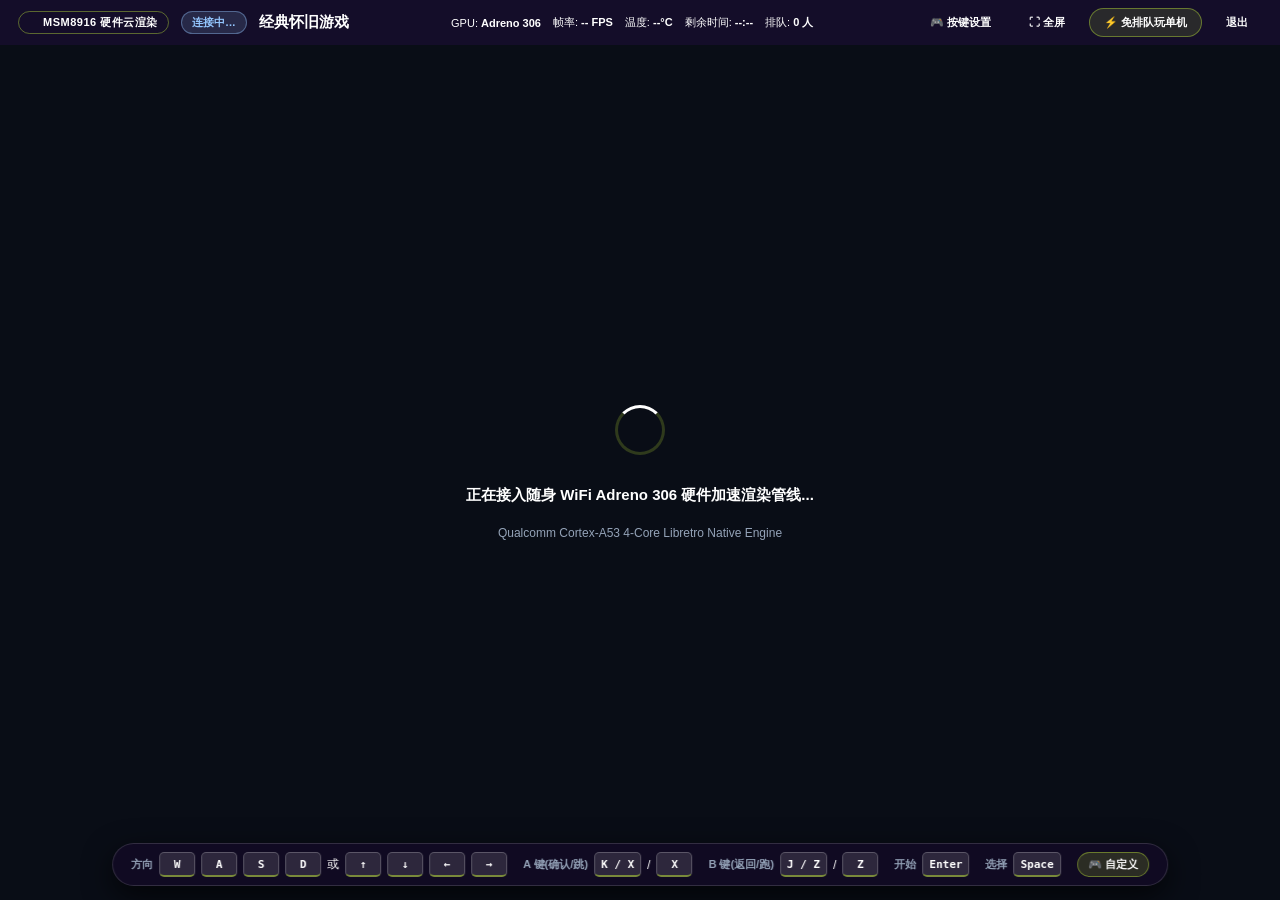
==== public/cloud_player.html @ 85f1fd84 "fix(modal): ensure high contrast background and top z-index for controls modal" ====
<!DOCTYPE html>
<html lang="zh-CN">
<head>
  <meta charset="UTF-8">
  <meta name="viewport" content="width=device-width, initial-scale=1.0, maximum-scale=1.0, user-scalable=no">
  <title>RetroStick | 真·硬件渲染云游戏</title>
  <link rel="stylesheet" href="/style.css">
  <style>
    body, html {
      margin: 0;
      padding: 0;
      width: 100%;
      height: 100%;
      background: #07090e;
      overflow: hidden;
      font-family: -apple-system, BlinkMacSystemFont, "Segoe UI", Roboto, sans-serif;
      color: #fff;
      user-select: none;
      -webkit-user-select: none;
      touch-action: none;
    }

    .cloud-container {
      display: flex;
      flex-direction: column;
      height: 100%;
      width: 100%;
      position: relative;
    }

    /* Top Bar */
    .cloud-header {
      display: flex;
      justify-content: space-between;
      align-items: center;
      padding: 8px 18px;
      background: rgba(22, 14, 44, 0.94);
      backdrop-filter: blur(16px);
      border-bottom: 1px solid var(--border);
      z-index: 100;
    }

    .cloud-brand {
      display: flex;
      align-items: center;
      gap: 12px;
      flex-wrap: wrap;
    }

    .cloud-live-pill {
      display: inline-flex;
      align-items: center;
      gap: 6px;
      padding: 3px 10px;
      background: var(--accent-soft);
      border: 1px solid rgba(198, 240, 58, 0.4);
      border-radius: 20px;
      font-size: 11px;
      font-weight: 700;
      color: var(--accent);
      letter-spacing: 0.5px;
    }

    .cloud-live-dot {
      width: 8px;
      height: 8px;
      background: var(--accent);
      border-radius: 50%;
      animation: pulseDot 1.4s infinite;
    }

    @keyframes pulseDot {
      0% { opacity: 0.4; transform: scale(0.9); }
      50% { opacity: 1; transform: scale(1.15); box-shadow: 0 0 10px var(--accent); }
      100% { opacity: 0.4; transform: scale(0.9); }
    }

    .badge-role {
      display: inline-flex;
      align-items: center;
      gap: 5px;
      padding: 3px 10px;
      border-radius: 20px;
      font-size: 11px;
      font-weight: 700;
      letter-spacing: 0.3px;
      transition: all 0.3s ease;
    }

    .badge-player {
      background: rgba(198, 240, 58, 0.15);
      border: 1px solid rgba(198, 240, 58, 0.6);
      color: var(--accent);
    }

    .badge-queued {
      background: rgba(255, 180, 0, 0.15);
      border: 1px solid rgba(255, 180, 0, 0.6);
      color: #ffb400;
    }

    .badge-spectator {
      background: rgba(147, 197, 253, 0.15);
      border: 1px solid rgba(147, 197, 253, 0.4);
      color: #93c5fd;
    }

    .cloud-game-title {
      font-family: var(--font-display);
      font-size: 15px;
      font-weight: 700;
      color: var(--fg);
      margin: 0;
      white-space: nowrap;
      overflow: hidden;
      text-overflow: ellipsis;
      max-width: 220px;
    }

    .cloud-hud {
      display: flex;
      align-items: center;
      gap: 12px;
      background: var(--surface-2);
      padding: 5px 14px;
      border-radius: 20px;
      border: 1px solid var(--border);
      font-size: 11px;
      color: var(--muted);
    }

    .cloud-hud-item b {
      color: var(--accent);
    }

    .cloud-actions {
      display: flex;
      align-items: center;
      gap: 10px;
    }

    .btn-ctrl-settings, .btn-fullscreen {
      padding: 6px 14px;
      background: var(--surface-2);
      border: 1px solid var(--border);
      border-radius: 20px;
      color: var(--fg);
      font-size: 11px;
      font-weight: 700;
      cursor: pointer;
      display: inline-flex;
      align-items: center;
      gap: 6px;
      transition: all 0.2s ease;
    }
    .btn-ctrl-settings:hover, .btn-fullscreen:hover {
      background: var(--surface-hover);
      border-color: var(--accent);
      color: var(--accent);
      box-shadow: 0 0 12px rgba(198, 240, 58, 0.25);
    }

    .btn-fast-wasm {
      padding: 6px 14px;
      background: rgba(198, 240, 58, 0.12);
      border: 1px solid rgba(198, 240, 58, 0.4);
      border-radius: 20px;
      color: var(--accent);
      font-size: 11px;
      font-weight: 700;
      text-decoration: none;
      transition: all 0.2s ease;
    }

    .btn-fast-wasm:hover {
      background: var(--accent);
      color: var(--on-accent);
      box-shadow: 0 0 14px rgba(198, 240, 58, 0.4);
    }

    .btn-exit {
      padding: 6px 14px;
      background: var(--chip);
      border: 1px solid var(--border);
      border-radius: 20px;
      color: var(--fg-2);
      font-size: 11px;
      font-weight: 600;
      cursor: pointer;
      text-decoration: none;
      transition: all 0.2s ease;
    }

    .btn-exit:hover {
      background: rgba(255, 91, 121, 0.2);
      border-color: #ff5b79;
      color: #ff5b79;
    }

    /* Screen Stage - Maximize viewport & preserve retro aspect */
    .screen-stage {
      flex: 1 1 0;
      width: 100%;
      height: 100%;
      min-height: 0;
      display: flex;
      justify-content: center;
      align-items: center;
      position: relative;
      background: #000;
      overflow: hidden;
    }

    .cloud-img {
      width: 100%;
      height: 100%;
      max-width: 100%;
      max-height: 100%;
      object-fit: contain;
      image-rendering: pixelated;
      image-rendering: crisp-edges;
      box-shadow: 0 0 45px rgba(0, 0, 0, 0.9), 0 0 25px rgba(198, 240, 58, 0.12);
      cursor: pointer;
      transition: transform 0.2s;
    }

    .cloud-img.scale-cover {
      object-fit: cover !important;
    }

    /* Desktop Bottom Quick-Key Guide Bar */
    .desktop-control-bar {
      position: absolute;
      bottom: 14px;
      left: 50%;
      transform: translateX(-50%);
      display: flex;
      align-items: center;
      gap: 16px;
      padding: 8px 18px;
      background: rgba(18, 11, 36, 0.9);
      backdrop-filter: blur(16px);
      border: 1px solid rgba(255, 255, 255, 0.14);
      border-radius: 30px;
      box-shadow: 0 10px 30px rgba(0, 0, 0, 0.7);
      z-index: 90;
      font-size: 12px;
      color: var(--muted);
      white-space: nowrap;
      pointer-events: auto;
      transition: opacity 0.3s ease;
    }

    @media (max-width: 900px), (hover: none) {
      .desktop-control-bar {
        display: none !important;
      }
    }

    .ctrl-group {
      display: inline-flex;
      align-items: center;
      gap: 6px;
    }

    .ctrl-label {
      color: #94a3b8;
      font-size: 11px;
      font-weight: 600;
    }

    kbd.key-badge {
      display: inline-flex;
      align-items: center;
      justify-content: center;
      min-width: 22px;
      height: 22px;
      padding: 0 6px;
      background: rgba(255, 255, 255, 0.12);
      border: 1px solid rgba(255, 255, 255, 0.22);
      border-bottom: 2px solid rgba(198, 240, 58, 0.5);
      border-radius: 5px;
      color: #fff;
      font-family: ui-monospace, SFMono-Regular, Menlo, Monaco, monospace;
      font-size: 11px;
      font-weight: 700;
      line-height: 1;
    }

    .btn-bar-settings {
      background: rgba(198, 240, 58, 0.15);
      border: 1px solid rgba(198, 240, 58, 0.4);
      border-radius: 14px;
      color: var(--accent);
      padding: 4px 10px;
      font-size: 11px;
      font-weight: 700;
      cursor: pointer;
      transition: all 0.2s;
    }
    .btn-bar-settings:hover {
      background: var(--accent);
      color: var(--on-accent);
    }

    /* Modal Backdrop & Card */
    .modal-backdrop {
      position: fixed;
      top: 0;
      left: 0;
      right: 0;
      bottom: 0;
      background: rgba(8, 4, 18, 0.88);
      backdrop-filter: blur(16px);
      z-index: 9999;
      display: flex;
      justify-content: center;
      align-items: center;
      padding: 20px;
      opacity: 1;
      visibility: visible;
      transition: opacity 0.25s ease, visibility 0.25s ease;
    }

    .modal-backdrop.hidden {
      opacity: 0 !important;
      visibility: hidden !important;
      pointer-events: none !important;
    }

    .modal-card {
      background: #190f34;
      border: 1px solid rgba(198, 240, 58, 0.45);
      box-shadow: 0 30px 80px rgba(0, 0, 0, 0.95), 0 0 40px rgba(198, 240, 58, 0.2);
      border-radius: 20px;
      width: min(96%, 620px);
      max-height: 88vh;
      display: flex;
      flex-direction: column;
      overflow: hidden;
      color: #fff;
      animation: modalPop 0.25s cubic-bezier(0.16, 1, 0.3, 1);
    }

    @keyframes modalPop {
      0% { transform: scale(0.92); opacity: 0; }
      100% { transform: scale(1); opacity: 1; }
    }

    .modal-header {
      display: flex;
      justify-content: space-between;
      align-items: center;
      padding: 16px 22px;
      border-bottom: 1px solid var(--border);
    }

    .modal-header h3 {
      margin: 0;
      font-size: 16px;
      font-weight: 800;
      color: #fff;
      display: flex;
      align-items: center;
      gap: 8px;
    }

    .modal-close-btn {
      background: transparent;
      border: none;
      color: #94a3b8;
      font-size: 20px;
      cursor: pointer;
      padding: 4px 8px;
      border-radius: 8px;
      transition: color 0.2s;
    }
    .modal-close-btn:hover {
      color: #fff;
    }

    .modal-body {
      padding: 20px 22px;
      overflow-y: auto;
      flex: 1;
    }

    .gamepad-status-card {
      display: flex;
      align-items: center;
      gap: 10px;
      padding: 10px 14px;
      background: rgba(255, 255, 255, 0.04);
      border: 1px solid var(--border);
      border-radius: 12px;
      font-size: 13px;
      color: #cbd5e1;
      margin-bottom: 18px;
    }

    .gamepad-dot {
      width: 10px;
      height: 10px;
      border-radius: 50%;
      background: #64748b;
    }
    .gamepad-dot.online {
      background: var(--accent);
      box-shadow: 0 0 10px var(--accent);
    }

    .modal-sec-title {
      font-size: 13px;
      font-weight: 700;
      color: var(--accent);
      margin: 0 0 10px;
      letter-spacing: 0.5px;
    }

    .keybind-grid {
      display: grid;
      grid-template-columns: repeat(2, 1fr);
      gap: 8px 12px;
    }

    @media (max-width: 500px) {
      .keybind-grid {
        grid-template-columns: 1fr;
      }
    }

    .keybind-row {
      display: flex;
      justify-content: space-between;
      align-items: center;
      padding: 7px 12px;
      background: rgba(255, 255, 255, 0.03);
      border: 1px solid var(--border);
      border-radius: 10px;
    }

    .keybind-name {
      font-size: 13px;
      color: #e2e8f0;
      font-weight: 600;
    }

    .keybind-btn {
      padding: 4px 10px;
      background: rgba(255, 255, 255, 0.1);
      border: 1px solid rgba(255, 255, 255, 0.2);
      border-radius: 6px;
      color: var(--accent);
      font-family: monospace;
      font-size: 12px;
      font-weight: 700;
      cursor: pointer;
      min-width: 60px;
      text-align: center;
      transition: all 0.2s;
    }
    .keybind-btn:hover {
      background: rgba(198, 240, 58, 0.2);
      border-color: var(--accent);
    }
    .keybind-btn.listening {
      background: var(--accent);
      color: var(--on-accent);
      box-shadow: 0 0 12px var(--accent);
    }

    .settings-row {
      display: flex;
      justify-content: space-between;
      align-items: center;
      padding: 10px 0;
      border-bottom: 1px solid rgba(255, 255, 255, 0.06);
      font-size: 13px;
      color: #cbd5e1;
    }

    .settings-row select, .settings-row input[type="range"] {
      background: var(--surface-2);
      border: 1px solid var(--border);
      color: #fff;
      padding: 5px 10px;
      border-radius: 8px;
      font-size: 12px;
    }

    .modal-footer {
      padding: 14px 22px;
      border-top: 1px solid var(--border);
      display: flex;
      justify-content: space-between;
      align-items: center;
    }

    /* Shoulder buttons for GBA on mobile */
    .shoulder-container {
      position: absolute;
      top: 14px;
      left: 20px;
      right: 20px;
      display: flex;
      justify-content: space-between;
      pointer-events: none;
    }

    .btn-shoulder {
      pointer-events: auto;
      width: 72px;
      height: 38px;
      background: rgba(255, 255, 255, 0.1);
      border: 1px solid rgba(255, 255, 255, 0.2);
      border-radius: 12px;
      color: #fff;
      font-weight: 800;
      font-size: 14px;
      display: flex;
      justify-content: center;
      align-items: center;
      cursor: pointer;
      user-select: none;
      touch-action: none;
      transition: all 0.1s;
    }

    .btn-shoulder:active, .btn-shoulder.pressed {
      background: var(--accent);
      color: var(--on-accent);
      border-color: var(--accent);
      box-shadow: 0 0 14px var(--accent);
    }

    .connecting-overlay {
      position: absolute;
      top: 0;
      left: 0;
      right: 0;
      bottom: 0;
      display: flex;
      flex-direction: column;
      justify-content: center;
      align-items: center;
      background: rgba(10, 15, 25, 0.9);
      backdrop-filter: blur(8px);
      z-index: 50;
      transition: opacity 0.4s ease;
    }

    .connecting-overlay.hidden {
      opacity: 0;
      pointer-events: none;
    }

    .connecting-spinner {
      width: 44px;
      height: 44px;
      border: 3px solid rgba(198, 240, 58, 0.2);
      border-top-color: var(--accent);
      border-radius: 50%;
      animation: spin 0.8s linear infinite;
      margin-bottom: 16px;
    }

    @keyframes spin {
      to { transform: rotate(360deg); }
    }

    /* Queue Floating Dock */
    .queue-dock {
      position: absolute;
      top: 20px;
      left: 50%;
      transform: translateX(-50%);
      width: min(94%, 580px);
      background: rgba(22, 14, 44, 0.94);
      border: 1px solid rgba(255, 180, 0, 0.4);
      box-shadow: 0 16px 40px rgba(0, 0, 0, 0.8), 0 0 25px rgba(255, 180, 0, 0.15);
      border-radius: 16px;
      padding: 12px 18px;
      display: flex;
      justify-content: space-between;
      align-items: center;
      gap: 14px;
      z-index: 120;
      backdrop-filter: blur(20px);
      transition: all 0.3s cubic-bezier(0.16, 1, 0.3, 1);
    }

    .queue-dock.hidden {
      opacity: 0;
      pointer-events: none;
      transform: translateX(-50%) translateY(-20px);
    }

    .queue-pos-badge {
      display: inline-block;
      padding: 3px 8px;
      background: #ffb400;
      color: #0d061e;
      border-radius: 6px;
      font-weight: 800;
      font-size: 11px;
      margin-right: 6px;
    }

    .queue-title {
      font-size: 13px;
      font-weight: 700;
      color: #fff;
      display: flex;
      align-items: center;
    }

    .queue-sub {
      font-size: 11px;
      color: #a5b4fc;
      margin-top: 3px;
    }

    .btn-switch-wasm {
      padding: 8px 14px;
      background: var(--accent);
      color: var(--on-accent);
      font-weight: 700;
      font-size: 12px;
      border-radius: 20px;
      text-decoration: none;
      display: inline-flex;
      align-items: center;
      gap: 5px;
      white-space: nowrap;
      box-shadow: 0 4px 15px rgba(198, 240, 58, 0.35);
      transition: all 0.2s ease;
    }

    .btn-switch-wasm:hover {
      transform: translateY(-2px);
      box-shadow: 0 6px 20px rgba(198, 240, 58, 0.5);
    }

    /* Turn Won Toast */
    .turn-alert {
      position: absolute;
      top: 80px;
      left: 50%;
      transform: translateX(-50%);
      background: linear-gradient(135deg, #c6f03a, #52e591);
      color: #0d061e;
      padding: 12px 24px;
      border-radius: 30px;
      font-weight: 800;
      font-size: 14px;
      box-shadow: 0 10px 30px rgba(198, 240, 58, 0.5);
      z-index: 150;
      display: flex;
      align-items: center;
      gap: 8px;
      animation: alertPop 0.4s ease;
      transition: opacity 0.4s ease;
    }

    .turn-alert.hidden {
      opacity: 0;
      pointer-events: none;
    }

    @keyframes alertPop {
      0% { transform: translateX(-50%) scale(0.85); opacity: 0; }
      100% { transform: translateX(-50%) scale(1); opacity: 1; }
    }

    /* Touch Gamepad on Mobile */
    .touch-controls {
      display: none;
      position: absolute;
      bottom: 0;
      left: 0;
      right: 0;
      height: 220px;
      pointer-events: none;
      z-index: 80;
      transition: opacity 0.3s ease, filter 0.3s ease;
    }

    .touch-controls.controls-locked {
      opacity: 0.35;
      pointer-events: none !important;
      filter: grayscale(0.8);
    }

    .touch-controls.force-show {
      display: flex !important;
      justify-content: space-between;
      align-items: flex-end;
      padding: 16px 20px 24px;
    }

    @media (max-width: 900px), (hover: none) {
      .touch-controls {
        display: flex;
        justify-content: space-between;
        align-items: flex-end;
        padding: 16px 20px 24px;
      }
      .cloud-hud {
        display: none;
      }
    }

    .dpad-container {
      position: relative;
      width: 140px;
      height: 140px;
      pointer-events: auto;
    }

    .dpad-btn {
      position: absolute;
      background: rgba(255, 255, 255, 0.08);
      border: 1px solid rgba(255, 255, 255, 0.15);
      border-radius: 8px;
      color: #fff;
      display: flex;
      justify-content: center;
      align-items: center;
      font-size: 18px;
      touch-action: none;
      transition: background 0.1s;
    }

    .dpad-btn:active, .dpad-btn.pressed {
      background: var(--accent);
      color: var(--on-accent);
      border-color: var(--accent);
      box-shadow: 0 0 14px var(--accent);
    }

    .dpad-up { top: 0; left: 46px; width: 48px; height: 46px; border-radius: 8px 8px 0 0; }
    .dpad-down { bottom: 0; left: 46px; width: 48px; height: 46px; border-radius: 0 0 8px 8px; }
    .dpad-left { top: 46px; left: 0; width: 46px; height: 48px; border-radius: 8px 0 0 8px; }
    .dpad-right { top: 46px; right: 0; width: 46px; height: 48px; border-radius: 0 8px 8px 0; }
    .dpad-center { top: 46px; left: 46px; width: 48px; height: 48px; background: rgba(255, 255, 255, 0.04); border: none; }

    .action-container {
      display: flex;
      gap: 16px;
      align-items: center;
      pointer-events: auto;
    }

    .btn-round {
      width: 58px;
      height: 58px;
      border-radius: 50%;
      background: rgba(255, 255, 255, 0.08);
      border: 2px solid rgba(255, 255, 255, 0.2);
      color: #fff;
      font-size: 18px;
      font-weight: 700;
      display: flex;
      justify-content: center;
      align-items: center;
      touch-action: none;
      box-shadow: 0 4px 12px rgba(0,0,0,0.5);
    }

    .btn-round:active, .btn-round.pressed {
      background: var(--accent);
      color: var(--on-accent);
      border-color: var(--accent);
      box-shadow: 0 0 16px var(--accent);
    }

    .btn-b { transform: translateY(16px); }
    .btn-a { transform: translateY(-8px); }

    .center-menu-container {
      display: flex;
      gap: 14px;
      position: absolute;
      bottom: 24px;
      left: 50%;
      transform: translateX(-50%);
      pointer-events: auto;
    }

    .btn-pill {
      padding: 6px 14px;
      background: rgba(255, 255, 255, 0.08);
      border: 1px solid rgba(255, 255, 255, 0.2);
      border-radius: 14px;
      font-size: 11px;
      font-weight: 700;
      color: #cbd5e1;
      text-transform: uppercase;
      letter-spacing: 0.5px;
    }

    .btn-pill:active, .btn-pill.pressed {
      background: var(--accent);
      color: var(--on-accent);
      border-color: var(--accent);
    }
  </style>
</head>
<body>
  <div class="cloud-container">
    <!-- Header -->
    <header class="cloud-header">
      <div class="cloud-brand">
        <span class="cloud-live-pill">
          <span class="cloud-live-dot"></span>
          MSM8916 硬件云渲染
        </span>
        <span class="badge-role badge-spectator" id="roleBadge">连接中...</span>
        <h2 class="cloud-game-title" id="gameTitle">加载中...</h2>
      </div>

      <div class="cloud-hud">
        <span class="cloud-hud-item">GPU: <b id="hudGpu">Adreno 306</b></span>
        <span class="cloud-hud-item">帧率: <b id="hudFps">-- FPS</b></span>
        <span class="cloud-hud-item">温度: <b id="hudTemp">--°C</b></span>
        <span class="cloud-hud-item">剩余时间: <b id="hudTimeLeft">--:--</b></span>
        <span class="cloud-hud-item">排队: <b id="hudQueueLen">0 人</b></span>
      </div>

      <div class="cloud-actions">
        <button class="btn-ctrl-settings" id="btnControls" onclick="openControlModal()" title="按键说明与自定义控制设置">🎮 按键设置</button>
        <button class="btn-fullscreen" id="btnFullscreen" onclick="toggleFullscreen()" title="全屏沉浸畅玩">⛶ 全屏</button>
        <a href="#" class="btn-fast-wasm" id="btnFastWasm" title="免排队直接在客户端以 WebAssembly 畅玩">⚡ 免排队玩单机</a>
        <a href="/" class="btn-exit" id="btnExit">退出</a>
      </div>
    </header>

    <!-- Stage -->
    <main class="screen-stage" id="screenStage">
      <!-- Loading Overlay -->
      <div class="connecting-overlay" id="connectingOverlay">
        <div class="connecting-spinner"></div>
        <p style="font-size: 15px; font-weight: 600; color: var(--accent);">正在接入随身 WiFi Adreno 306 硬件加速渲染管线...</p>
        <span style="font-size: 12px; color: #94a3b8; margin-top: 6px;">Qualcomm Cortex-A53 4-Core Libretro Native Engine</span>
      </div>

      <!-- Turn Alert Pop -->
      <div class="turn-alert hidden" id="turnAlert">
        🎉 轮到你了！已获得操控权限，独占 6 分钟畅玩！
      </div>

      <!-- Queue Floating Dock for Waiters -->
      <div class="queue-dock hidden" id="queueDock">
        <div class="queue-info">
          <div class="queue-title">
            <span class="queue-pos-badge" id="queuePosBadge">排队中 #1</span>
            <span id="queueNoticeText">当前玩家: [玩家] 正在畅玩</span>
          </div>
          <div class="queue-sub" id="queueSubText">您正在实时观战，也可随时免排队直接玩单机版</div>
        </div>
        <div class="queue-actions">
          <a href="#" class="btn-switch-wasm" id="btnSwitchWasm">⚡ 免排队立即玩 (WASM)</a>
        </div>
      </div>

      <!-- Live MJPEG Stream -->
      <img id="cloudScreen" class="cloud-img" alt="MSM8916 Cloud Stream" style="display: none;" ondblclick="toggleFullscreen()" title="双击可进入/退出全屏">

      <!-- Desktop Bottom Quick-Key Guide Bar -->
      <div class="desktop-control-bar" id="desktopControlBar">
        <div class="ctrl-group">
          <span class="ctrl-label">方向</span>
          <kbd class="key-badge">W</kbd><kbd class="key-badge">A</kbd><kbd class="key-badge">S</kbd><kbd class="key-badge">D</kbd> 或 <kbd class="key-badge">↑</kbd><kbd class="key-badge">↓</kbd><kbd class="key-badge">←</kbd><kbd class="key-badge">→</kbd>
        </div>
        <div class="ctrl-group">
          <span class="ctrl-label">A 键(确认/跳)</span>
          <kbd class="key-badge" id="hudKeyA">K</kbd> / <kbd class="key-badge">X</kbd>
        </div>
        <div class="ctrl-group">
          <span class="ctrl-label">B 键(返回/跑)</span>
          <kbd class="key-badge" id="hudKeyB">J</kbd> / <kbd class="key-badge">Z</kbd>
        </div>
        <div class="ctrl-group" id="barGbaKeys">
          <span class="ctrl-label">肩键 L/R</span>
          <kbd class="key-badge">Q</kbd> / <kbd class="key-badge">E</kbd>
        </div>
        <div class="ctrl-group">
          <span class="ctrl-label">开始</span>
          <kbd class="key-badge">Enter</kbd>
        </div>
        <div class="ctrl-group">
          <span class="ctrl-label">选择</span>
          <kbd class="key-badge">Space</kbd>
        </div>
        <button class="btn-bar-settings" onclick="openControlModal()">🎮 自定义</button>
      </div>

      <!-- Onscreen Gamepad for Mobile -->
      <div class="touch-controls controls-locked" id="touchControls">
        <!-- Shoulder buttons for GBA on mobile -->
        <div class="shoulder-container" id="shoulderContainer">
          <button class="btn-shoulder btn-l" data-btn="L">L</button>
          <button class="btn-shoulder btn-r" data-btn="R">R</button>
        </div>

        <div class="dpad-container">
          <div class="dpad-btn dpad-up" data-btn="UP">▲</div>
          <div class="dpad-btn dpad-down" data-btn="DOWN">▼</div>
          <div class="dpad-btn dpad-left" data-btn="LEFT">◀</div>
          <div class="dpad-btn dpad-right" data-btn="RIGHT">▶</div>
          <div class="dpad-center"></div>
        </div>

        <div class="center-menu-container">
          <button class="btn-pill" data-btn="SELECT">Select</button>
          <button class="btn-pill" data-btn="START">Start</button>
        </div>

        <div class="action-container">
          <button class="btn-round btn-b" data-btn="B">B</button>
          <button class="btn-round btn-a" data-btn="A">A</button>
        </div>
      </div>
    </main>

    <!-- Controls & Gamepad Settings Modal -->
    <div class="modal-backdrop hidden" id="controlModal">
      <div class="modal-card">
        <div class="modal-header">
          <h3>🎮 控制与手柄设置</h3>
          <button class="modal-close-btn" onclick="closeControlModal()">✕</button>
        </div>
        <div class="modal-body">
          <!-- Gamepad Connection Live Pill -->
          <div class="gamepad-status-card" id="gamepadStatusCard">
            <span class="gamepad-dot" id="gamepadDot"></span>
            <span id="gamepadText">⚪ 未检测到物理手柄 (支持 Xbox / PS / 蓝牙手柄即插即用)</span>
          </div>

          <!-- Section: Custom Keybindings -->
          <h4 class="modal-sec-title">⌨️ 键盘键位自定义 (点击任意按键即可重新绑定)</h4>
          <div class="keybind-grid" id="keybindGrid"></div>
          <div style="margin-top: 10px;">
            <button class="btn-bar-settings" onclick="resetDefaultKeybindings()">恢复默认键位</button>
          </div>

          <!-- Section: Screen & Touch Options -->
          <h4 class="modal-sec-title" style="margin-top: 20px;">📱 虚拟按键与屏幕显示</h4>
          <div class="settings-row">
            <label for="toggleTouchScreen">在电脑端显示虚拟按键 (鼠标/触屏点按)</label>
            <input type="checkbox" id="toggleTouchScreen" onchange="toggleVirtualTouchpad(this.checked)">
          </div>
          <div class="settings-row">
            <label for="touchOpacitySlider">虚拟按键透明度 (<span id="touchOpacityVal">60%</span>)</label>
            <input type="range" id="touchOpacitySlider" min="20" max="100" value="60" oninput="updateTouchOpacity(this.value)">
          </div>
          <div class="settings-row">
            <label for="selectScaleMode">画面填充模式</label>
            <select id="selectScaleMode" onchange="changeScaleMode(this.value)">
              <option value="contain">等比最大充满窗口 (推荐，原汁原味)</option>
              <option value="cover">铺满拉伸 (完全无黑边)</option>
            </select>
          </div>
        </div>
        <div class="modal-footer">
          <span style="font-size: 11px; color: #64748b;">支持所有 USB / 蓝牙游戏手柄即插即用</span>
          <button class="btn-bar-settings" style="padding: 6px 16px; font-size: 13px;" onclick="closeControlModal()">完成并保存</button>
        </div>
      </div>
    </div>
  </div>

  <script>
    const params = new URLSearchParams(window.location.search);
    const relPath = params.get('rel_path') || 'nes/super_mario_bros.nes';
    const system = params.get('system') || 'nes';
    const title = params.get('title') || '经典怀旧游戏';

    // Session & Player Identity
    let sessionId = sessionStorage.getItem('retro_session_id');
    if (!sessionId) {
      sessionId = 'usr_' + Math.random().toString(36).substring(2, 8);
      sessionStorage.setItem('retro_session_id', sessionId);
    }
    const playerName = localStorage.getItem('retro_player_name') || ('玩家 #' + sessionId.slice(-4).toUpperCase());

    // WASM Fast Link
    const wasmUrl = `/emulator.html?system=${encodeURIComponent(system)}&core=${encodeURIComponent(system)}&game=${encodeURIComponent('/api/roms/' + relPath)}&title=${encodeURIComponent(title)}&id=${encodeURIComponent(title)}`;
    document.getElementById('btnFastWasm').href = wasmUrl;
    document.getElementById('btnSwitchWasm').href = wasmUrl;

    document.getElementById('gameTitle').textContent = title;
    document.title = `${title} | RetroStick 硬件渲染云游戏`;

    const cloudImg = document.getElementById('cloudScreen');
    const overlay = document.getElementById('connectingOverlay');
    const touchControls = document.getElementById('touchControls');
    const roleBadge = document.getElementById('roleBadge');
    const queueDock = document.getElementById('queueDock');
    const queuePosBadge = document.getElementById('queuePosBadge');
    const queueNoticeText = document.getElementById('queueNoticeText');
    const queueSubText = document.getElementById('queueSubText');
    const turnAlert = document.getElementById('turnAlert');
    const hudTimeLeft = document.getElementById('hudTimeLeft');
    const hudQueueLen = document.getElementById('hudQueueLen');

    let currentRole = 'unknown';
    let localSecondsLeft = 0;

    function formatTime(sec) {
      if (!sec || sec < 0) return '00:00';
      const m = Math.floor(sec / 60);
      const s = Math.floor(sec % 60);
      return `${m.toString().padStart(2, '0')}:${s.toString().padStart(2, '0')}`;
    }

    // 1. Send start / join command to server
    async function startCloudSession() {
      try {
        const res = await fetch('/api/cloud/start', {
          method: 'POST',
          headers: {'Content-Type': 'application/json'},
          body: JSON.stringify({
            rel_path: relPath,
            system: system,
            title: title,
            session_id: sessionId,
            player_name: playerName
          })
        });
        const data = await res.json();
        
        // Connect stream
        cloudImg.src = `/api/cloud/stream?session_id=${encodeURIComponent(sessionId)}&t=${Date.now()}`;
        cloudImg.style.display = 'block';
        cloudImg.onload = () => {
          overlay.classList.add('hidden');
        };
        cloudImg.onerror = () => {
          console.warn('[CloudPlayer] Stream interrupted or waiting for frame, retrying in 1.2s...');
          setTimeout(() => {
            cloudImg.src = `/api/cloud/stream?session_id=${encodeURIComponent(sessionId)}&t=${Date.now()}`;
          }, 1200);
        };

        if (data.queue) {
          updateQueueState(data.queue);
        }
      } catch (err) {
        alert('无法连接到随身 WiFi 云端引擎: ' + err.message);
      }
    }

    // 2. Queue state updater
    function updateQueueState(q) {
      const prevRole = currentRole;
      currentRole = q.role || 'spectator';
      localSecondsLeft = q.time_left_sec || q.current_left_sec || 0;
      hudQueueLen.textContent = `${q.queue_len || 0} 人`;

      if (currentRole === 'player') {
        roleBadge.className = 'badge-role badge-player';
        roleBadge.textContent = '🎮 独占操控中';
        touchControls.classList.remove('controls-locked');
        queueDock.classList.add('hidden');
        hudTimeLeft.textContent = formatTime(localSecondsLeft);

        // Turn promotion alert & switch stream
        if (prevRole === 'queued' || prevRole === 'spectator') {
          cloudImg.src = `/api/cloud/stream?session_id=${encodeURIComponent(sessionId)}&t=${Date.now()}`;
          showTurnAlert();
        }
      } else if (currentRole === 'queued') {
        roleBadge.className = 'badge-role badge-queued';
        roleBadge.textContent = `⏳ 排队中 (第 ${q.queue_position} 位)`;
        touchControls.classList.add('controls-locked');
        queueDock.classList.remove('hidden');

        queuePosBadge.textContent = `排队第 ${q.queue_position} 位`;
        const activeNames = (q.active_players || []).map(p => p.player_name).join(' & ');
        const activeCount = (q.active_players || []).length;
        const maxSlots = q.max_slots || 2;
        queueNoticeText.textContent = `显卡满载 (${activeCount}/${maxSlots}) | 正在激战: [${activeNames || '玩家'}]`;
        queueSubText.textContent = `预计等待约 ${formatTime(q.est_wait_sec)} · 观战中（玩家45秒挂机自动换人）· 随时可免排队玩单机`;
        hudTimeLeft.textContent = `排队中 (${formatTime(q.est_wait_sec)})`;
      } else {
        roleBadge.className = 'badge-role badge-spectator';
        roleBadge.textContent = '👀 实时观战中';
        touchControls.classList.add('controls-locked');
        queueDock.classList.remove('hidden');
        queuePosBadge.textContent = '观战模式';
        const activeNames = (q.active_players || []).map(p => p.player_name).join(' & ');
        queueNoticeText.textContent = `当前操作玩家: [${activeNames || '空闲'}]`;
        queueSubText.textContent = '您正在观战，可随时免排队启动独立单机版畅玩';
      }
    }

    function showTurnAlert() {
      turnAlert.classList.remove('hidden');
      if (navigator.vibrate) navigator.vibrate([150, 80, 150]);
      setTimeout(() => {
        turnAlert.classList.add('hidden');
      }, 4000);
    }

    // 3. Heartbeat polling (every 2.5s)
    async function pollHeartbeat() {
      try {
        const res = await fetch('/api/cloud/heartbeat', {
          method: 'POST',
          headers: {'Content-Type': 'application/json'},
          body: JSON.stringify({session_id: sessionId})
        });
        if (res.ok) {
          const q = await res.json();
          updateQueueState(q);
        }
      } catch (e) {}
    }
    setInterval(pollHeartbeat, 2500);

    // Local 1s countdown ticker
    setInterval(() => {
      if (localSecondsLeft > 0) {
        localSecondsLeft--;
        if (currentRole === 'player') {
          hudTimeLeft.textContent = formatTime(localSecondsLeft);
        }
      }
    }, 1000);

    // 4. Poll status & Hardware HUD
    async function pollStatus() {
      try {
        const res = await fetch(`/api/cloud/status?session_id=${encodeURIComponent(sessionId)}`);
        if (res.ok) {
          const s = await res.json();
          if (s.fps > 0) {
            document.getElementById('hudFps').textContent = `${s.fps} FPS`;
            document.getElementById('hudTemp').textContent = s.cpu_temp;
            if (overlay && !overlay.classList.contains('hidden')) {
              overlay.classList.add('hidden');
            }
          }
        }
      } catch (e) {}
    }
    setInterval(pollStatus, 3000);

    // 5. Ultra-Low Latency Input Dispatch
    const keyState = {};

    function sendInput(btn, state) {
      if (currentRole !== 'player') return; // Ignore inputs when not player
      if (keyState[btn] === state) return;
      keyState[btn] = state;

      fetch('/api/cloud/input', {
        method: 'POST',
        headers: {'Content-Type': 'application/json'},
        keepalive: true,
        body: JSON.stringify({btn: btn, state: state, session_id: sessionId})
      }).catch(() => {});
    }

    // 6. Configurable Keyboard Bindings
    const DEFAULT_KEY_CONFIG = {
      'UP': ['KeyW', 'ArrowUp'],
      'DOWN': ['KeyS', 'ArrowDown'],
      'LEFT': ['KeyA', 'ArrowLeft'],
      'RIGHT': ['KeyD', 'ArrowRight'],
      'A': ['KeyK', 'KeyX'],
      'B': ['KeyJ', 'KeyZ'],
      'START': ['Enter'],
      'SELECT': ['Space', 'ShiftRight'],
      'L': ['KeyQ'],
      'R': ['KeyE']
    };

    const BTN_TITLES = {
      'UP': '十字键 ↑ (上)',
      'DOWN': '十字键 ↓ (下)',
      'LEFT': '十字键 ← (左)',
      'RIGHT': '十字键 → (右)',
      'A': 'A 键 (确认 / 跳跃)',
      'B': 'B 键 (返回 / 攻击 / 跑步)',
      'START': 'Start (开始 / 暂停)',
      'SELECT': 'Select (选择)',
      'L': 'L 键 (左肩键)',
      'R': 'R 键 (右肩键)'
    };

    let keyConfig = {};
    let codeToBtn = {};
    let activeListenBtn = null;

    function initKeyConfig() {
      try {
        const saved = localStorage.getItem('retro_key_config');
        if (saved) {
          keyConfig = JSON.parse(saved);
        } else {
          keyConfig = JSON.parse(JSON.stringify(DEFAULT_KEY_CONFIG));
        }
      } catch (e) {
        keyConfig = JSON.parse(JSON.stringify(DEFAULT_KEY_CONFIG));
      }
      rebuildCodeMap();
      renderKeybindGrid();
    }

    function rebuildCodeMap() {
      codeToBtn = {};
      for (const [btn, codes] of Object.entries(keyConfig)) {
        codes.forEach(c => {
          codeToBtn[c] = btn;
        });
      }
      updateQuickHud();
    }

    function updateQuickHud() {
      const aKeys = (keyConfig['A'] || []).map(formatCode).join(' / ');
      const bKeys = (keyConfig['B'] || []).map(formatCode).join(' / ');
      const hudA = document.getElementById('hudKeyA');
      const hudB = document.getElementById('hudKeyB');
      if (hudA) hudA.textContent = aKeys || 'K';
      if (hudB) hudB.textContent = bKeys || 'J';
    }

    function formatCode(c) {
      if (!c) return '';
      return c.replace(/^Key/, '').replace(/^Arrow/, '↑↓←→ ').replace(/Digit/, '');
    }

    function renderKeybindGrid() {
      const grid = document.getElementById('keybindGrid');
      if (!grid) return;
      grid.innerHTML = '';

      for (const [btn, label] of Object.entries(BTN_TITLES)) {
        if (system === 'nes' && (btn === 'L' || btn === 'R')) continue; // Hide L/R for NES
        const codes = keyConfig[btn] || [];
        const row = document.createElement('div');
        row.className = 'keybind-row';
        row.innerHTML = `
          <span class="keybind-name">${label}</span>
          <button class="keybind-btn ${activeListenBtn === btn ? 'listening' : ''}" onclick="listenForKey('${btn}')">
            ${activeListenBtn === btn ? '请按下按键...' : (codes.map(formatCode).join(', ') || '未绑定')}
          </button>
        `;
        grid.appendChild(row);
      }
    }

    function listenForKey(btn) {
      activeListenBtn = btn;
      renderKeybindGrid();
    }

    function resetDefaultKeybindings() {
      keyConfig = JSON.parse(JSON.stringify(DEFAULT_KEY_CONFIG));
      localStorage.setItem('retro_key_config', JSON.stringify(keyConfig));
      activeListenBtn = null;
      rebuildCodeMap();
      renderKeybindGrid();
    }

    // Global Key Listener
    window.addEventListener('keydown', (e) => {
      // If modal is actively listening to assign a key
      if (activeListenBtn) {
        e.preventDefault();
        e.stopPropagation();
        if (e.code === 'Escape') {
          activeListenBtn = null;
          renderKeybindGrid();
          return;
        }
        // Remove code from other buttons to avoid duplicate triggers
        for (const b in keyConfig) {
          keyConfig[b] = keyConfig[b].filter(c => c !== e.code);
        }
        if (!keyConfig[activeListenBtn]) keyConfig[activeListenBtn] = [];
        keyConfig[activeListenBtn].unshift(e.code);
        // keep max 2 keys per button
        keyConfig[activeListenBtn] = keyConfig[activeListenBtn].slice(0, 2);

        localStorage.setItem('retro_key_config', JSON.stringify(keyConfig));
        activeListenBtn = null;
        rebuildCodeMap();
        renderKeybindGrid();
        return;
      }

      // Shortcut: F or F11 for fullscreen
      if ((e.code === 'KeyF' && document.activeElement.tagName !== 'INPUT') || e.code === 'F11') {
        if (e.code === 'F11') e.preventDefault();
        toggleFullscreen();
        return;
      }

      if (currentRole !== 'player') return;
      const btn = codeToBtn[e.code];
      if (btn) {
        e.preventDefault();
        sendInput(btn, 1);
        highlightTouchBtn(btn, true);
      }
    });

    window.addEventListener('keyup', (e) => {
      if (activeListenBtn) return;
      if (currentRole !== 'player') return;
      const btn = codeToBtn[e.code];
      if (btn) {
        e.preventDefault();
        sendInput(btn, 0);
        highlightTouchBtn(btn, false);
      }
    });

    // 7. Fullscreen & Scale Mode
    function toggleFullscreen() {
      if (!document.fullscreenElement) {
        document.documentElement.requestFullscreen().catch(() => {});
      } else {
        document.exitFullscreen().catch(() => {});
      }
    }

    function changeScaleMode(mode) {
      if (mode === 'cover') {
        cloudImg.classList.add('scale-cover');
      } else {
        cloudImg.classList.remove('scale-cover');
      }
      localStorage.setItem('retro_scale_mode', mode);
    }

    // 8. Virtual Touchpad Settings
    function toggleVirtualTouchpad(force) {
      if (force) {
        touchControls.classList.add('force-show');
      } else {
        touchControls.classList.remove('force-show');
      }
      localStorage.setItem('retro_force_touch', force ? '1' : '0');
    }

    function updateTouchOpacity(val) {
      touchControls.style.opacity = (val / 100);
      const span = document.getElementById('touchOpacityVal');
      if (span) span.textContent = `${val}%`;
      localStorage.setItem('retro_touch_opacity', val);
    }

    // 9. Pointer Events for Virtual Touchpad (Mobile Touch + Mouse Click)
    document.querySelectorAll('[data-btn]').forEach(el => {
      const btn = el.dataset.btn;
      const handlePress = (e) => {
        e.preventDefault();
        sendInput(btn, 1);
        el.classList.add('pressed');
      };
      const handleRelease = (e) => {
        e.preventDefault();
        sendInput(btn, 0);
        el.classList.remove('pressed');
      };

      el.addEventListener('pointerdown', handlePress);
      el.addEventListener('pointerup', handleRelease);
      el.addEventListener('pointercancel', handleRelease);
      el.addEventListener('pointerleave', handleRelease);
    });

    function highlightTouchBtn(btn, pressed) {
      const el = document.querySelector(`[data-btn="${btn}"]`);
      if (el) {
        if (pressed) el.classList.add('pressed');
        else el.classList.remove('pressed');
      }
    }

    // 10. Control Modal Open/Close
    const controlModal = document.getElementById('controlModal');
    function openControlModal() {
      controlModal.classList.remove('hidden');
      renderKeybindGrid();
    }
    function closeControlModal() {
      activeListenBtn = null;
      controlModal.classList.add('hidden');
    }
    controlModal.addEventListener('click', (e) => {
      if (e.target === controlModal) closeControlModal();
    });

    // 11. HTML5 Gamepad API with Axis Stick & Deadzone
    let prevPadButtons = {};
    const GAMEPAD_BUTTON_MAP = {
      0: 'A',      // Xbox A / PS Cross
      1: 'B',      // Xbox B / PS Circle
      2: 'B',      // Xbox X (alt B)
      3: 'A',      // Xbox Y (alt A)
      4: 'L',      // LB / L1
      5: 'R',      // RB / R1
      8: 'SELECT', // Back / View / Share
      9: 'START',  // Start / Menu
      12: 'UP',    // D-Pad Up
      13: 'DOWN',  // D-Pad Down
      14: 'LEFT',  // D-Pad Left
      15: 'RIGHT'  // D-Pad Right
    };

    function pollGamepads() {
      const gamepads = navigator.getGamepads ? navigator.getGamepads() : [];
      let activePad = null;
      for (let i = 0; i < gamepads.length; i++) {
        if (gamepads[i]) {
          activePad = gamepads[i];
          break;
        }
      }

      // Update Gamepad Card in Modal
      const gpText = document.getElementById('gamepadText');
      const gpDot = document.getElementById('gamepadDot');
      if (activePad) {
        if (gpText) gpText.textContent = `🟢 物理手柄已连接: ${activePad.id.slice(0, 34)} (即插即用)`;
        if (gpDot) gpDot.className = 'gamepad-dot online';
      } else {
        if (gpText) gpText.textContent = `⚪ 未检测到物理手柄 (支持 Xbox / PS / 蓝牙手柄即插即用)`;
        if (gpDot) gpDot.className = 'gamepad-dot';
      }

      // Dispatch Gamepad Input
      if (activePad && currentRole === 'player') {
        // Digital buttons
        for (const [idxStr, btnName] of Object.entries(GAMEPAD_BUTTON_MAP)) {
          const idx = parseInt(idxStr);
          const pressed = activePad.buttons[idx] && (activePad.buttons[idx].pressed || activePad.buttons[idx].value > 0.5) ? 1 : 0;
          if (prevPadButtons[btnName] !== pressed) {
            prevPadButtons[btnName] = pressed;
            sendInput(btnName, pressed);
            highlightTouchBtn(btnName, pressed === 1);
          }
        }

        // Left Analog Stick (Axes 0 and 1)
        if (activePad.axes && activePad.axes.length >= 2) {
          const ax = activePad.axes[0];
          const ay = activePad.axes[1];
          const deadzone = 0.45;
          const left = ax < -deadzone ? 1 : 0;
          const right = ax > deadzone ? 1 : 0;
          const up = ay < -deadzone ? 1 : 0;
          const down = ay > deadzone ? 1 : 0;

          if (prevPadButtons['AXIS_L'] !== left) {
            prevPadButtons['AXIS_L'] = left;
            sendInput('LEFT', left);
          }
          if (prevPadButtons['AXIS_R'] !== right) {
            prevPadButtons['AXIS_R'] = right;
            sendInput('RIGHT', right);
          }
          if (prevPadButtons['AXIS_U'] !== up) {
            prevPadButtons['AXIS_U'] = up;
            sendInput('UP', up);
          }
          if (prevPadButtons['AXIS_D'] !== down) {
            prevPadButtons['AXIS_D'] = down;
            sendInput('DOWN', down);
          }
        }
      }

      requestAnimationFrame(pollGamepads);
    }
    requestAnimationFrame(pollGamepads);

    // Initial setup from localStorage
    initKeyConfig();
    const savedScale = localStorage.getItem('retro_scale_mode');
    if (savedScale) {
      changeScaleMode(savedScale);
      const sel = document.getElementById('selectScaleMode');
      if (sel) sel.value = savedScale;
    }
    const savedTouch = localStorage.getItem('retro_force_touch');
    if (savedTouch === '1') {
      toggleVirtualTouchpad(true);
      const chk = document.getElementById('toggleTouchScreen');
      if (chk) chk.checked = true;
    }
    const savedOpacity = localStorage.getItem('retro_touch_opacity');
    if (savedOpacity) {
      updateTouchOpacity(parseInt(savedOpacity));
      const sld = document.getElementById('touchOpacitySlider');
      if (sld) sld.value = savedOpacity;
    }
    if (system === 'nes') {
      const gbaBar = document.getElementById('barGbaKeys');
      const shoulder = document.getElementById('shoulderContainer');
      if (gbaBar) gbaBar.style.display = 'none';
      if (shoulder) shoulder.style.display = 'none';
    }

    // Leave session on exit
    window.addEventListener('beforeunload', () => {
      navigator.sendBeacon('/api/cloud/leave', JSON.stringify({session_id: sessionId}));
    });

    startCloudSession();
  </script>
</body>
</html>
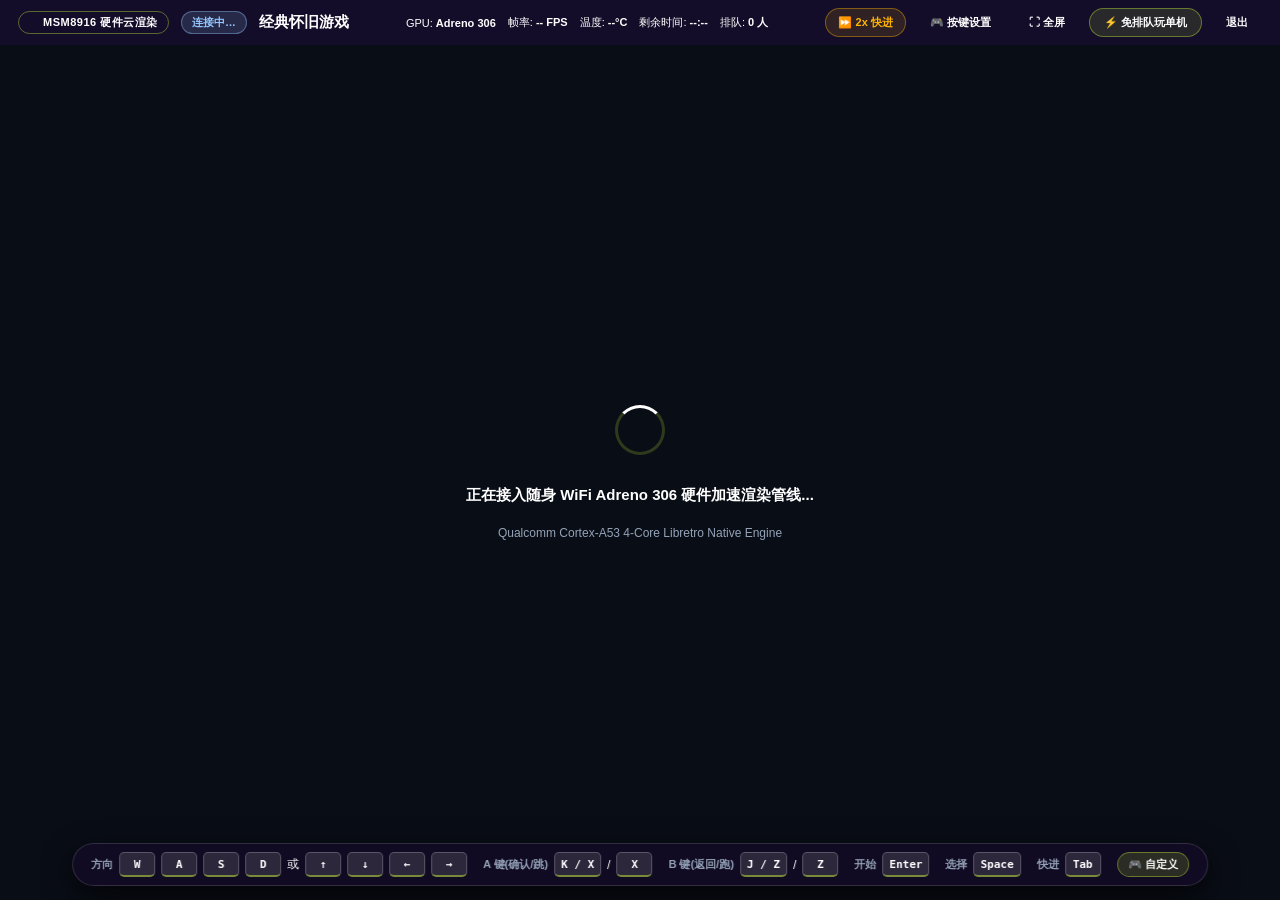
==== commit b9c50043: "feat(perf): add 2x fast-forward speed, relax dc_timeout to 60s, and fix GBA texture completeness" ====
--- a/public/cloud_player.html
+++ b/public/cloud_player.html
@@ -160,6 +160,26 @@
       box-shadow: 0 0 12px rgba(198, 240, 58, 0.25);
     }
 
+    .btn-fast-forward {
+      padding: 6px 12px;
+      background: rgba(255, 180, 0, 0.12);
+      border: 1px solid rgba(255, 180, 0, 0.4);
+      border-radius: 20px;
+      color: #ffb400;
+      font-size: 11px;
+      font-weight: 700;
+      cursor: pointer;
+      display: inline-flex;
+      align-items: center;
+      gap: 5px;
+      transition: all 0.2s ease;
+    }
+    .btn-fast-forward:hover, .btn-fast-forward.active {
+      background: #ffb400;
+      color: #0d061e;
+      box-shadow: 0 0 14px rgba(255, 180, 0, 0.4);
+    }
+
     .btn-fast-wasm {
       padding: 6px 14px;
       background: rgba(198, 240, 58, 0.12);
@@ -318,14 +338,11 @@
       align-items: center;
       padding: 20px;
       opacity: 1;
-      visibility: visible;
-      transition: opacity 0.25s ease, visibility 0.25s ease;
+      pointer-events: auto;
     }
 
     .modal-backdrop.hidden {
-      opacity: 0 !important;
-      visibility: hidden !important;
-      pointer-events: none !important;
+      display: none !important;
     }
 
     .modal-card {
@@ -446,27 +463,28 @@
     }
 
     .keybind-btn {
-      padding: 4px 10px;
-      background: rgba(255, 255, 255, 0.1);
-      border: 1px solid rgba(255, 255, 255, 0.2);
-      border-radius: 6px;
+      padding: 5px 12px;
+      background: #251648;
+      border: 1px solid rgba(198, 240, 58, 0.6);
+      border-radius: 8px;
       color: var(--accent);
-      font-family: monospace;
+      font-family: ui-monospace, SFMono-Regular, monospace;
       font-size: 12px;
-      font-weight: 700;
+      font-weight: 800;
       cursor: pointer;
-      min-width: 60px;
+      min-width: 80px;
       text-align: center;
       transition: all 0.2s;
     }
     .keybind-btn:hover {
       background: rgba(198, 240, 58, 0.2);
       border-color: var(--accent);
+      box-shadow: 0 0 10px rgba(198, 240, 58, 0.3);
     }
     .keybind-btn.listening {
       background: var(--accent);
       color: var(--on-accent);
-      box-shadow: 0 0 12px var(--accent);
+      box-shadow: 0 0 14px var(--accent);
     }
 
     .settings-row {
@@ -828,6 +846,7 @@
       </div>
 
       <div class="cloud-actions">
+        <button class="btn-fast-forward" id="btnFastForward" onclick="toggleFastForward()" title="云端 2x 速度快进 (快捷键: 按住或点按 Tab)">⏩ 2x 快进</button>
         <button class="btn-ctrl-settings" id="btnControls" onclick="openControlModal()" title="按键说明与自定义控制设置">🎮 按键设置</button>
         <button class="btn-fullscreen" id="btnFullscreen" onclick="toggleFullscreen()" title="全屏沉浸畅玩">⛶ 全屏</button>
         <a href="#" class="btn-fast-wasm" id="btnFastWasm" title="免排队直接在客户端以 WebAssembly 畅玩">⚡ 免排队玩单机</a>
@@ -846,7 +865,7 @@
 
       <!-- Turn Alert Pop -->
       <div class="turn-alert hidden" id="turnAlert">
-        🎉 轮到你了！已获得操控权限，独占 6 分钟畅玩！
+        🎉 轮到你了！已获得操控权限，无人排队可无限畅玩！
       </div>
 
       <!-- Queue Floating Dock for Waiters -->
@@ -892,6 +911,10 @@
           <span class="ctrl-label">选择</span>
           <kbd class="key-badge">Space</kbd>
         </div>
+        <div class="ctrl-group">
+          <span class="ctrl-label">快进</span>
+          <kbd class="key-badge">Tab</kbd>
+        </div>
         <button class="btn-bar-settings" onclick="openControlModal()">🎮 自定义</button>
       </div>
 
@@ -914,6 +937,7 @@
         <div class="center-menu-container">
           <button class="btn-pill" data-btn="SELECT">Select</button>
           <button class="btn-pill" data-btn="START">Start</button>
+          <button class="btn-pill" id="mobileFfPill" onclick="toggleFastForward()" style="color:#ffb400; border-color:rgba(255,180,0,0.5);">⏩ 2X</button>
         </div>
 
         <div class="action-container">
@@ -1051,19 +1075,28 @@
       }
     }
 
+    let latestQueueData = null;
+
     // 2. Queue state updater
     function updateQueueState(q) {
+      latestQueueData = q;
       const prevRole = currentRole;
       currentRole = q.role || 'spectator';
       localSecondsLeft = q.time_left_sec || q.current_left_sec || 0;
-      hudQueueLen.textContent = `${q.queue_len || 0} 人`;
+      const queueCount = q.queue_len || 0;
+      hudQueueLen.textContent = `${queueCount} 人`;
 
       if (currentRole === 'player') {
         roleBadge.className = 'badge-role badge-player';
         roleBadge.textContent = '🎮 独占操控中';
         touchControls.classList.remove('controls-locked');
         queueDock.classList.add('hidden');
-        hudTimeLeft.textContent = formatTime(localSecondsLeft);
+
+        if (q.is_unlimited || queueCount === 0) {
+          hudTimeLeft.innerHTML = '<span style="color:#c6f03a; font-weight:800;">🟢 无限畅玩</span> <span style="font-size:10px; color:#94a3b8; font-weight:normal;">(无排队)</span>';
+        } else {
+          hudTimeLeft.innerHTML = `⏳ <b>${formatTime(localSecondsLeft)}</b> <span style="font-size:10px; color:#ffb400; font-weight:normal;">(${queueCount}人轮候)</span>`;
+        }
 
         // Turn promotion alert & switch stream
         if (prevRole === 'queued' || prevRole === 'spectator') {
@@ -1081,8 +1114,8 @@
         const activeCount = (q.active_players || []).length;
         const maxSlots = q.max_slots || 2;
         queueNoticeText.textContent = `显卡满载 (${activeCount}/${maxSlots}) | 正在激战: [${activeNames || '玩家'}]`;
-        queueSubText.textContent = `预计等待约 ${formatTime(q.est_wait_sec)} · 观战中（玩家45秒挂机自动换人）· 随时可免排队玩单机`;
-        hudTimeLeft.textContent = `排队中 (${formatTime(q.est_wait_sec)})`;
+        queueSubText.textContent = `预计等待约 ${formatTime(q.est_wait_sec)} · 观战中（玩家挂机60秒或局时结束自动轮换）· 随时可免排队玩单机`;
+        hudTimeLeft.innerHTML = `⏳ <b>${formatTime(q.est_wait_sec)}</b>`;
       } else {
         roleBadge.className = 'badge-role badge-spectator';
         roleBadge.textContent = '👀 实时观战中';
@@ -1092,6 +1125,7 @@
         const activeNames = (q.active_players || []).map(p => p.player_name).join(' & ');
         queueNoticeText.textContent = `当前操作玩家: [${activeNames || '空闲'}]`;
         queueSubText.textContent = '您正在观战，可随时免排队启动独立单机版畅玩';
+        hudTimeLeft.innerHTML = '<span style="color:#a5b4fc;">观战中</span>';
       }
     }
 
@@ -1121,10 +1155,14 @@
 
     // Local 1s countdown ticker
     setInterval(() => {
-      if (localSecondsLeft > 0) {
-        localSecondsLeft--;
-        if (currentRole === 'player') {
-          hudTimeLeft.textContent = formatTime(localSecondsLeft);
+      if (currentRole === 'player') {
+        const queueCount = (latestQueueData && latestQueueData.queue_len) || 0;
+        const isUnlimited = (latestQueueData && latestQueueData.is_unlimited) || (queueCount === 0);
+        if (isUnlimited) {
+          hudTimeLeft.innerHTML = '<span style="color:#c6f03a; font-weight:800;">🟢 无限畅玩</span> <span style="font-size:10px; color:#94a3b8; font-weight:normal;">(无排队)</span>';
+        } else if (localSecondsLeft > 0) {
+          localSecondsLeft--;
+          hudTimeLeft.innerHTML = `⏳ <b>${formatTime(localSecondsLeft)}</b> <span style="font-size:10px; color:#ffb400; font-weight:normal;">(${queueCount}人轮候)</span>`;
         }
       }
     }, 1000);
@@ -1230,7 +1268,14 @@
 
     function formatCode(c) {
       if (!c) return '';
-      return c.replace(/^Key/, '').replace(/^Arrow/, '↑↓←→ ').replace(/Digit/, '');
+      if (c === 'ArrowUp') return '↑';
+      if (c === 'ArrowDown') return '↓';
+      if (c === 'ArrowLeft') return '←';
+      if (c === 'ArrowRight') return '→';
+      if (c === 'Enter') return 'Enter';
+      if (c === 'Space') return 'Space';
+      if (c === 'ShiftRight') return 'R-Shift';
+      return c.replace(/^Key/, '').replace(/^Digit/, '');
     }
 
     function renderKeybindGrid() {
@@ -1293,6 +1338,13 @@
         return;
       }
 
+      // Shortcut: Tab for fast-forward
+      if (e.code === 'Tab') {
+        e.preventDefault();
+        if (!isFastForwardActive) toggleFastForward(true);
+        return;
+      }
+
       // Shortcut: F or F11 for fullscreen
       if ((e.code === 'KeyF' && document.activeElement.tagName !== 'INPUT') || e.code === 'F11') {
         if (e.code === 'F11') e.preventDefault();
@@ -1311,6 +1363,11 @@
 
     window.addEventListener('keyup', (e) => {
       if (activeListenBtn) return;
+      if (e.code === 'Tab') {
+        e.preventDefault();
+        toggleFastForward(false);
+        return;
+      }
       if (currentRole !== 'player') return;
       const btn = codeToBtn[e.code];
       if (btn) {
@@ -1319,6 +1376,20 @@
         highlightTouchBtn(btn, false);
       }
     });
+
+    let isFastForwardActive = false;
+    function toggleFastForward(force) {
+      if (typeof force === 'boolean') {
+        isFastForwardActive = force;
+      } else {
+        isFastForwardActive = !isFastForwardActive;
+      }
+      const btn = document.getElementById('btnFastForward');
+      const mobileBtn = document.getElementById('mobileFfPill');
+      if (btn) btn.classList.toggle('active', isFastForwardActive);
+      if (mobileBtn) mobileBtn.classList.toggle('active', isFastForwardActive);
+      sendInput('FASTFORWARD', isFastForwardActive ? 1 : 0);
+    }
 
     // 7. Fullscreen & Scale Mode
     function toggleFullscreen() {
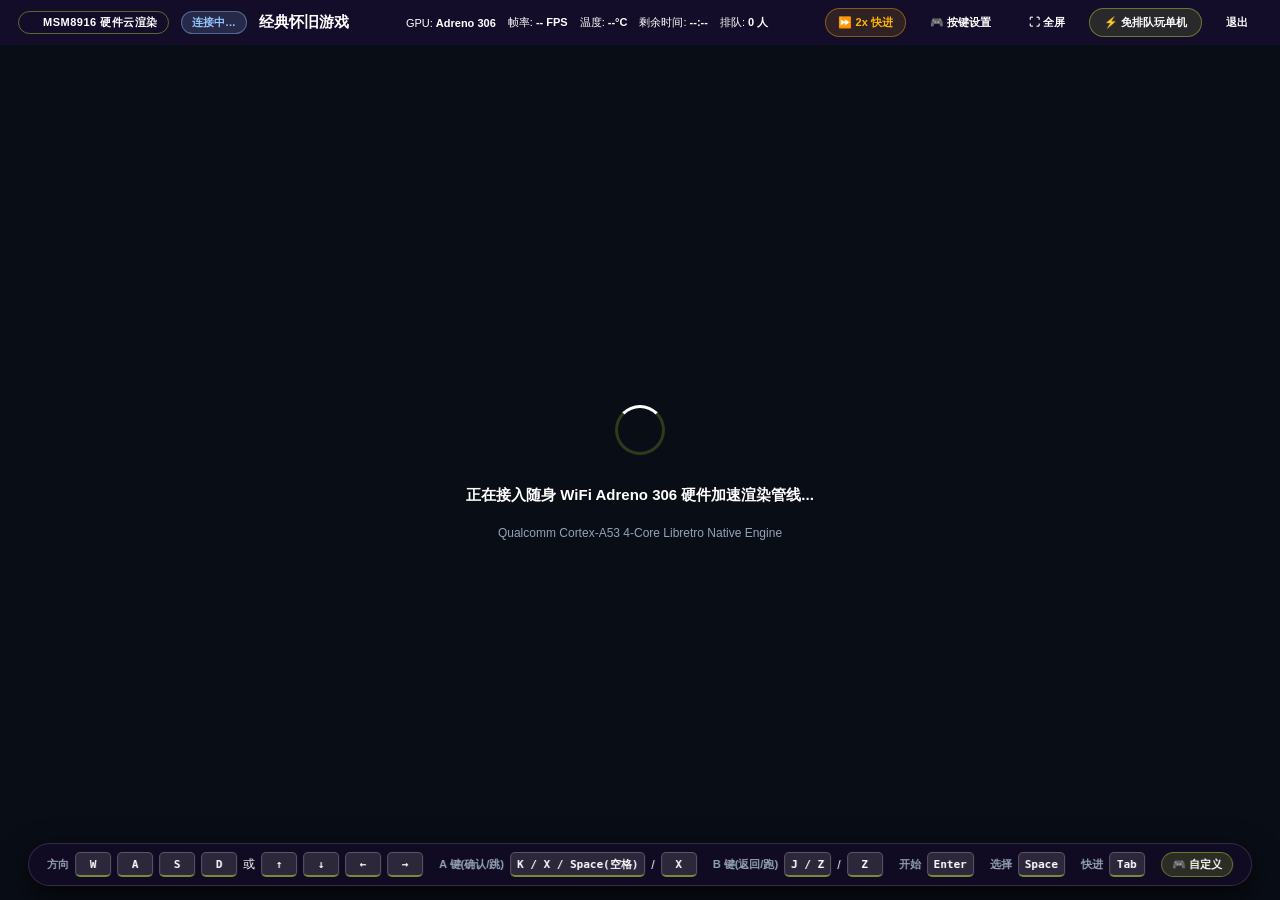
==== commit ba8a3867: "feat(input): add IME Chinese alert, bind Space to A button, and auto-focus on click" ====
--- a/public/cloud_player.html
+++ b/public/cloud_player.html
@@ -685,6 +685,32 @@
       pointer-events: none;
     }
 
+    /* IME Alert */
+    .ime-alert {
+      position: absolute;
+      top: 75px;
+      left: 50%;
+      transform: translateX(-50%);
+      background: rgba(220, 38, 38, 0.95);
+      border: 1px solid rgba(255, 255, 255, 0.35);
+      box-shadow: 0 10px 30px rgba(0, 0, 0, 0.8), 0 0 20px rgba(220, 38, 38, 0.5);
+      color: #fff;
+      padding: 12px 24px;
+      border-radius: 30px;
+      font-weight: 700;
+      font-size: 13px;
+      z-index: 300;
+      display: flex;
+      align-items: center;
+      gap: 8px;
+      animation: alertPop 0.3s ease;
+      transition: opacity 0.3s ease;
+    }
+    .ime-alert.hidden {
+      opacity: 0;
+      pointer-events: none;
+    }
+
     @keyframes alertPop {
       0% { transform: translateX(-50%) scale(0.85); opacity: 0; }
       100% { transform: translateX(-50%) scale(1); opacity: 1; }
@@ -866,6 +892,11 @@
       <!-- Turn Alert Pop -->
       <div class="turn-alert hidden" id="turnAlert">
         🎉 轮到你了！已获得操控权限，无人排队可无限畅玩！
+      </div>
+
+      <!-- IME Alert Pop -->
+      <div class="ime-alert hidden" id="imeAlert">
+        ⚠️ 检测到中文输入法！请按键盘 <b>Shift</b> 键切换为<b>英文输入状态</b>方可控制！
       </div>
 
       <!-- Queue Floating Dock for Waiters -->
@@ -1207,10 +1238,10 @@
       'DOWN': ['KeyS', 'ArrowDown'],
       'LEFT': ['KeyA', 'ArrowLeft'],
       'RIGHT': ['KeyD', 'ArrowRight'],
-      'A': ['KeyK', 'KeyX'],
+      'A': ['KeyK', 'KeyX', 'Space'],
       'B': ['KeyJ', 'KeyZ'],
       'START': ['Enter'],
-      'SELECT': ['Space', 'ShiftRight'],
+      'SELECT': ['ShiftRight', 'ShiftLeft'],
       'L': ['KeyQ'],
       'R': ['KeyE']
     };
@@ -1220,7 +1251,7 @@
       'DOWN': '十字键 ↓ (下)',
       'LEFT': '十字键 ← (左)',
       'RIGHT': '十字键 → (右)',
-      'A': 'A 键 (确认 / 跳跃)',
+      'A': 'A 键 (确认 / 跳跃 / 对话)',
       'B': 'B 键 (返回 / 攻击 / 跑步)',
       'START': 'Start (开始 / 暂停)',
       'SELECT': 'Select (选择)',
@@ -1234,7 +1265,7 @@
 
     function initKeyConfig() {
       try {
-        const saved = localStorage.getItem('retro_key_config');
+        const saved = localStorage.getItem('retro_key_config_v2');
         if (saved) {
           keyConfig = JSON.parse(saved);
         } else {
@@ -1262,8 +1293,8 @@
       const bKeys = (keyConfig['B'] || []).map(formatCode).join(' / ');
       const hudA = document.getElementById('hudKeyA');
       const hudB = document.getElementById('hudKeyB');
-      if (hudA) hudA.textContent = aKeys || 'K';
-      if (hudB) hudB.textContent = bKeys || 'J';
+      if (hudA) hudA.textContent = aKeys || 'K / X / Space';
+      if (hudB) hudB.textContent = bKeys || 'J / Z';
     }
 
     function formatCode(c) {
@@ -1273,8 +1304,9 @@
       if (c === 'ArrowLeft') return '←';
       if (c === 'ArrowRight') return '→';
       if (c === 'Enter') return 'Enter';
-      if (c === 'Space') return 'Space';
+      if (c === 'Space') return 'Space(空格)';
       if (c === 'ShiftRight') return 'R-Shift';
+      if (c === 'ShiftLeft') return 'Shift';
       return c.replace(/^Key/, '').replace(/^Digit/, '');
     }
 
@@ -1305,14 +1337,31 @@
 
     function resetDefaultKeybindings() {
       keyConfig = JSON.parse(JSON.stringify(DEFAULT_KEY_CONFIG));
-      localStorage.setItem('retro_key_config', JSON.stringify(keyConfig));
+      localStorage.setItem('retro_key_config_v2', JSON.stringify(keyConfig));
       activeListenBtn = null;
       rebuildCodeMap();
       renderKeybindGrid();
     }
 
+    let imeAlertTimer = null;
+    function showImeAlert() {
+      const el = document.getElementById('imeAlert');
+      if (!el) return;
+      el.classList.remove('hidden');
+      clearTimeout(imeAlertTimer);
+      imeAlertTimer = setTimeout(() => {
+        el.classList.add('hidden');
+      }, 3500);
+    }
+
     // Global Key Listener
     window.addEventListener('keydown', (e) => {
+      // IME composition detection
+      if (e.isComposing || e.keyCode === 229 || e.key === 'Process') {
+        showImeAlert();
+        return;
+      }
+
       // If modal is actively listening to assign a key
       if (activeListenBtn) {
         e.preventDefault();
@@ -1328,10 +1377,10 @@
         }
         if (!keyConfig[activeListenBtn]) keyConfig[activeListenBtn] = [];
         keyConfig[activeListenBtn].unshift(e.code);
-        // keep max 2 keys per button
-        keyConfig[activeListenBtn] = keyConfig[activeListenBtn].slice(0, 2);
-
-        localStorage.setItem('retro_key_config', JSON.stringify(keyConfig));
+        // keep max 3 keys per button
+        keyConfig[activeListenBtn] = keyConfig[activeListenBtn].slice(0, 3);
+
+        localStorage.setItem('retro_key_config_v2', JSON.stringify(keyConfig));
         activeListenBtn = null;
         rebuildCodeMap();
         renderKeybindGrid();
@@ -1375,6 +1424,10 @@
         sendInput(btn, 0);
         highlightTouchBtn(btn, false);
       }
+    });
+
+    document.addEventListener('click', () => {
+      window.focus();
     });
 
     let isFastForwardActive = false;
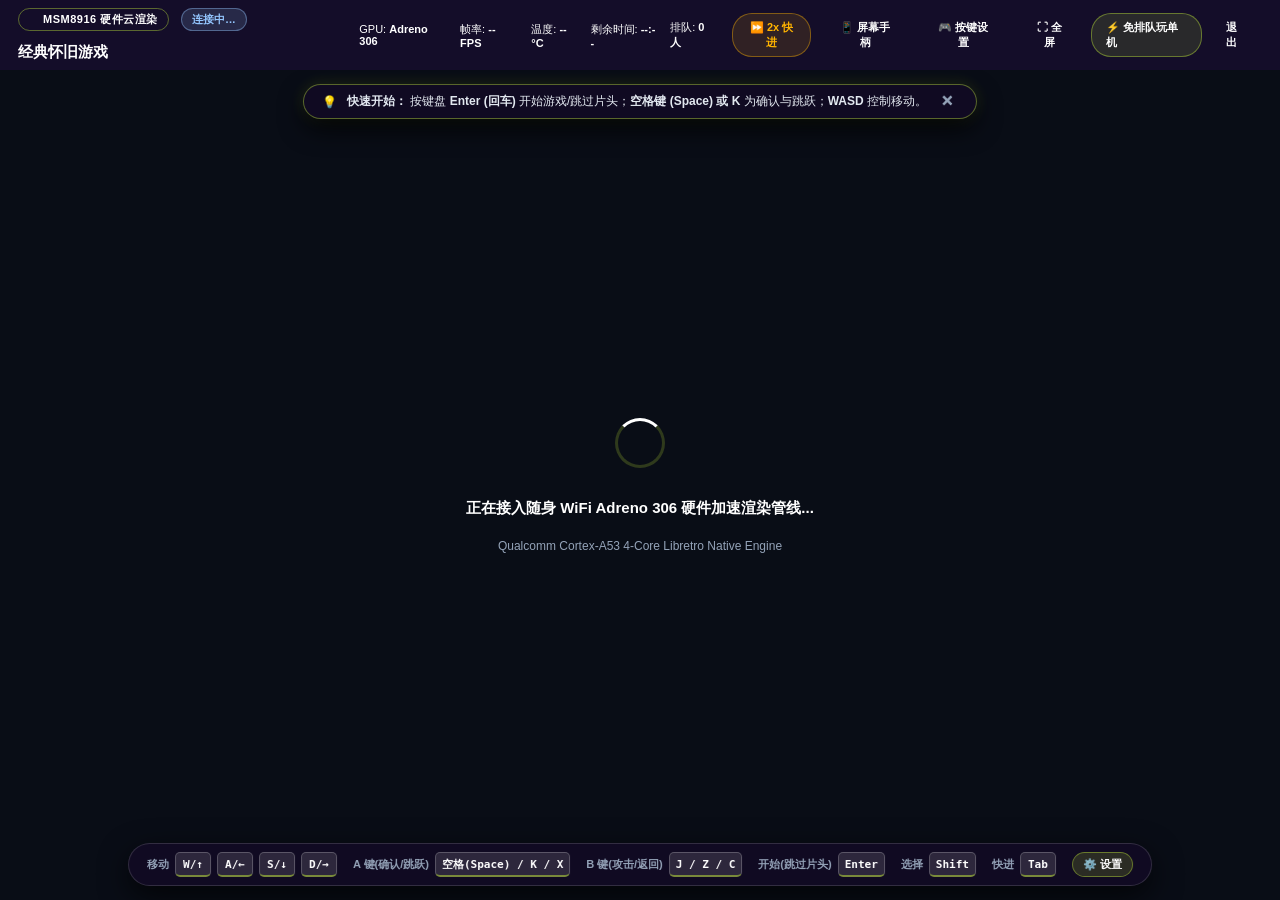
==== commit d47b6988: "fix(input): zero-latency UDP input channel, active-state sync, and on-screen live key feedback" ====
--- a/public/cloud_player.html
+++ b/public/cloud_player.html
@@ -305,6 +305,91 @@
       font-size: 11px;
       font-weight: 700;
       line-height: 1;
+      transition: all 0.1s ease;
+    }
+
+    kbd.key-badge.active {
+      background: var(--accent) !important;
+      color: var(--on-accent) !important;
+      border-color: #fff !important;
+      box-shadow: 0 0 14px var(--accent), 0 0 4px #fff !important;
+      transform: translateY(-2px) scale(1.12);
+    }
+
+    /* Gameplay Tip Banner */
+    .gameplay-tip-banner {
+      position: absolute;
+      top: 14px;
+      left: 50%;
+      transform: translateX(-50%);
+      background: rgba(18, 11, 36, 0.94);
+      border: 1px solid rgba(198, 240, 58, 0.4);
+      box-shadow: 0 10px 25px rgba(0, 0, 0, 0.8), 0 0 15px rgba(198, 240, 58, 0.15);
+      border-radius: 30px;
+      padding: 8px 18px;
+      font-size: 12px;
+      color: #e2e8f0;
+      z-index: 95;
+      display: flex;
+      align-items: center;
+      gap: 10px;
+      white-space: nowrap;
+      pointer-events: auto;
+      animation: alertPop 0.3s ease;
+      transition: opacity 0.4s ease;
+    }
+    .gameplay-tip-banner b {
+      color: var(--accent);
+    }
+    .gameplay-tip-banner .tip-close-btn {
+      background: none;
+      border: none;
+      color: #94a3b8;
+      cursor: pointer;
+      font-size: 13px;
+      font-weight: bold;
+      padding: 0 4px;
+      display: flex;
+      align-items: center;
+      justify-content: center;
+    }
+    .gameplay-tip-banner .tip-close-btn:hover {
+      color: #ff5b79;
+    }
+
+    /* Live Input Pill for Immediate Feedback */
+    .live-input-pill {
+      position: absolute;
+      bottom: 58px;
+      left: 50%;
+      transform: translateX(-50%);
+      background: rgba(10, 6, 22, 0.88);
+      border: 1px solid var(--accent);
+      box-shadow: 0 0 20px rgba(198, 240, 58, 0.35);
+      color: #fff;
+      padding: 5px 14px;
+      border-radius: 20px;
+      font-size: 11px;
+      font-weight: 700;
+      z-index: 85;
+      display: flex;
+      align-items: center;
+      gap: 6px;
+      pointer-events: none;
+      transition: opacity 0.12s ease, transform 0.12s ease;
+    }
+    .live-input-pill.hidden {
+      opacity: 0;
+      transform: translateX(-50%) translateY(8px);
+    }
+    .live-key-tag {
+      background: var(--accent);
+      color: var(--on-accent);
+      padding: 2px 6px;
+      border-radius: 4px;
+      font-size: 10px;
+      font-weight: 800;
+      letter-spacing: 0.5px;
     }
 
     .btn-bar-settings {
@@ -873,6 +958,7 @@
 
       <div class="cloud-actions">
         <button class="btn-fast-forward" id="btnFastForward" onclick="toggleFastForward()" title="云端 2x 速度快进 (快捷键: 按住或点按 Tab)">⏩ 2x 快进</button>
+        <button class="btn-ctrl-settings" id="btnToggleTouch" onclick="toggleVirtualTouchpadQuick()" title="切换屏幕虚拟手柄 (鼠标/触控点击)">📱 屏幕手柄</button>
         <button class="btn-ctrl-settings" id="btnControls" onclick="openControlModal()" title="按键说明与自定义控制设置">🎮 按键设置</button>
         <button class="btn-fullscreen" id="btnFullscreen" onclick="toggleFullscreen()" title="全屏沉浸畅玩">⛶ 全屏</button>
         <a href="#" class="btn-fast-wasm" id="btnFastWasm" title="免排队直接在客户端以 WebAssembly 畅玩">⚡ 免排队玩单机</a>
@@ -888,6 +974,16 @@
         <p style="font-size: 15px; font-weight: 600; color: var(--accent);">正在接入随身 WiFi Adreno 306 硬件加速渲染管线...</p>
         <span style="font-size: 12px; color: #94a3b8; margin-top: 6px;">Qualcomm Cortex-A53 4-Core Libretro Native Engine</span>
       </div>
+
+      <!-- Gameplay Tip Banner -->
+      <div class="gameplay-tip-banner" id="gameplayTipBanner">
+        <span>💡</span>
+        <span><b>快速开始：</b> 按键盘 <b>Enter (回车)</b> 开始游戏/跳过片头；<b>空格键 (Space) 或 K</b> 为确认与跳跃；<b>WASD</b> 控制移动。</span>
+        <button class="tip-close-btn" onclick="document.getElementById('gameplayTipBanner').style.display='none'">✕</button>
+      </div>
+
+      <!-- Live Input Pill for Immediate Visual Feedback -->
+      <div class="live-input-pill hidden" id="liveInputPill"></div>
 
       <!-- Turn Alert Pop -->
       <div class="turn-alert hidden" id="turnAlert">
@@ -919,34 +1015,37 @@
       <!-- Desktop Bottom Quick-Key Guide Bar -->
       <div class="desktop-control-bar" id="desktopControlBar">
         <div class="ctrl-group">
-          <span class="ctrl-label">方向</span>
-          <kbd class="key-badge">W</kbd><kbd class="key-badge">A</kbd><kbd class="key-badge">S</kbd><kbd class="key-badge">D</kbd> 或 <kbd class="key-badge">↑</kbd><kbd class="key-badge">↓</kbd><kbd class="key-badge">←</kbd><kbd class="key-badge">→</kbd>
+          <span class="ctrl-label">移动</span>
+          <kbd class="key-badge" data-hud-btn="UP">W/↑</kbd>
+          <kbd class="key-badge" data-hud-btn="LEFT">A/←</kbd>
+          <kbd class="key-badge" data-hud-btn="DOWN">S/↓</kbd>
+          <kbd class="key-badge" data-hud-btn="RIGHT">D/→</kbd>
         </div>
         <div class="ctrl-group">
-          <span class="ctrl-label">A 键(确认/跳)</span>
-          <kbd class="key-badge" id="hudKeyA">K</kbd> / <kbd class="key-badge">X</kbd>
+          <span class="ctrl-label">A 键(确认/跳跃)</span>
+          <kbd class="key-badge" data-hud-btn="A" id="hudKeyA">空格 / K / X</kbd>
         </div>
         <div class="ctrl-group">
-          <span class="ctrl-label">B 键(返回/跑)</span>
-          <kbd class="key-badge" id="hudKeyB">J</kbd> / <kbd class="key-badge">Z</kbd>
+          <span class="ctrl-label">B 键(攻击/返回)</span>
+          <kbd class="key-badge" data-hud-btn="B" id="hudKeyB">J / Z</kbd>
         </div>
         <div class="ctrl-group" id="barGbaKeys">
           <span class="ctrl-label">肩键 L/R</span>
-          <kbd class="key-badge">Q</kbd> / <kbd class="key-badge">E</kbd>
+          <kbd class="key-badge" data-hud-btn="L">Q</kbd> / <kbd class="key-badge" data-hud-btn="R">E</kbd>
         </div>
         <div class="ctrl-group">
-          <span class="ctrl-label">开始</span>
-          <kbd class="key-badge">Enter</kbd>
+          <span class="ctrl-label">开始(跳过片头)</span>
+          <kbd class="key-badge" data-hud-btn="START">Enter</kbd>
         </div>
         <div class="ctrl-group">
           <span class="ctrl-label">选择</span>
-          <kbd class="key-badge">Space</kbd>
+          <kbd class="key-badge" data-hud-btn="SELECT">Shift</kbd>
         </div>
         <div class="ctrl-group">
           <span class="ctrl-label">快进</span>
-          <kbd class="key-badge">Tab</kbd>
+          <kbd class="key-badge" data-hud-btn="FASTFORWARD">Tab</kbd>
         </div>
-        <button class="btn-bar-settings" onclick="openControlModal()">🎮 自定义</button>
+        <button class="btn-bar-settings" onclick="openControlModal()">⚙️ 设置</button>
       </div>
 
       <!-- Onscreen Gamepad for Mobile -->
@@ -1216,20 +1315,77 @@
     }
     setInterval(pollStatus, 3000);
 
-    // 5. Ultra-Low Latency Input Dispatch
-    const keyState = {};
+    // 5. Ultra-Low Latency Idempotent Input Dispatch
+    const activeButtons = new Set();
+    const BTN_SHORT_NAMES = {
+      'UP': '↑ 上',
+      'DOWN': '↓ 下',
+      'LEFT': '← 左',
+      'RIGHT': '→ 右',
+      'A': 'A 确认/跳',
+      'B': 'B 攻击/跑',
+      'START': 'Start 开始',
+      'SELECT': 'Select 选择',
+      'L': 'L 肩键',
+      'R': 'R 肩键',
+      'FASTFORWARD': '⏩ 加速'
+    };
 
     function sendInput(btn, state) {
-      if (currentRole !== 'player') return; // Ignore inputs when not player
-      if (keyState[btn] === state) return;
-      keyState[btn] = state;
+      if (currentRole !== 'player') return;
+      if (state) {
+        activeButtons.add(btn);
+      } else {
+        activeButtons.delete(btn);
+      }
+      
+      const activeList = Array.from(activeButtons);
+      renderActiveKeys(activeList);
 
       fetch('/api/cloud/input', {
         method: 'POST',
         headers: {'Content-Type': 'application/json'},
         keepalive: true,
-        body: JSON.stringify({btn: btn, state: state, session_id: sessionId})
+        body: JSON.stringify({
+          btn: btn,
+          state: state,
+          active: activeList,
+          session_id: sessionId
+        })
       }).catch(() => {});
+    }
+
+    function renderActiveKeys(activeList) {
+      // 1. Highlight desktop bottom bar badges
+      document.querySelectorAll('[data-hud-btn]').forEach(el => {
+        const btn = el.dataset.hudBtn;
+        if (activeList.includes(btn)) {
+          el.classList.add('active');
+        } else {
+          el.classList.remove('active');
+        }
+      });
+
+      // 2. Highlight virtual gamepad buttons
+      document.querySelectorAll('[data-btn]').forEach(el => {
+        const btn = el.dataset.btn;
+        if (activeList.includes(btn)) {
+          el.classList.add('pressed');
+        } else {
+          el.classList.remove('pressed');
+        }
+      });
+
+      // 3. Update floating live pill
+      const pill = document.getElementById('liveInputPill');
+      if (pill) {
+        if (activeList.length > 0) {
+          pill.innerHTML = `🎮 <b>操控中:</b> ` + activeList.map(b => `<span class="live-key-tag">${BTN_SHORT_NAMES[b] || b}</span>`).join(' ');
+          pill.classList.remove('hidden');
+        } else {
+          pill.classList.add('hidden');
+        }
+      }
     }
 
     // 6. Configurable Keyboard Bindings
@@ -1238,10 +1394,10 @@
       'DOWN': ['KeyS', 'ArrowDown'],
       'LEFT': ['KeyA', 'ArrowLeft'],
       'RIGHT': ['KeyD', 'ArrowRight'],
-      'A': ['KeyK', 'KeyX', 'Space'],
-      'B': ['KeyJ', 'KeyZ'],
-      'START': ['Enter'],
-      'SELECT': ['ShiftRight', 'ShiftLeft'],
+      'A': ['Space', 'KeyK', 'KeyX'],
+      'B': ['KeyJ', 'KeyZ', 'KeyC'],
+      'START': ['Enter', 'Digit1'],
+      'SELECT': ['ShiftRight', 'ShiftLeft', 'Digit5'],
       'L': ['KeyQ'],
       'R': ['KeyE']
     };
@@ -1253,7 +1409,7 @@
       'RIGHT': '十字键 → (右)',
       'A': 'A 键 (确认 / 跳跃 / 对话)',
       'B': 'B 键 (返回 / 攻击 / 跑步)',
-      'START': 'Start (开始 / 暂停)',
+      'START': 'Start (开始 / 暂停 / 跳过片头)',
       'SELECT': 'Select (选择)',
       'L': 'L 键 (左肩键)',
       'R': 'R 键 (右肩键)'
@@ -1265,7 +1421,7 @@
 
     function initKeyConfig() {
       try {
-        const saved = localStorage.getItem('retro_key_config_v2');
+        const saved = localStorage.getItem('retro_key_config_v5');
         if (saved) {
           keyConfig = JSON.parse(saved);
         } else {
@@ -1274,6 +1430,15 @@
       } catch (e) {
         keyConfig = JSON.parse(JSON.stringify(DEFAULT_KEY_CONFIG));
       }
+
+      // Guarantee essentials
+      if (!keyConfig['A']) keyConfig['A'] = ['Space', 'KeyK'];
+      if (!keyConfig['A'].includes('Space')) keyConfig['A'].unshift('Space');
+      if (!keyConfig['START']) keyConfig['START'] = ['Enter'];
+      if (!keyConfig['START'].includes('Enter')) keyConfig['START'].unshift('Enter');
+      if (!keyConfig['B']) keyConfig['B'] = ['KeyJ', 'KeyZ'];
+
+      localStorage.setItem('retro_key_config_v5', JSON.stringify(keyConfig));
       rebuildCodeMap();
       renderKeybindGrid();
     }
@@ -1285,7 +1450,33 @@
           codeToBtn[c] = btn;
         });
       }
+
+      // Add lowercase key fallbacks so no layout or IME state breaks basic navigation
+      const fallbacks = {
+        'w': 'UP', 'arrowup': 'UP',
+        's': 'DOWN', 'arrowdown': 'DOWN',
+        'a': 'LEFT', 'arrowleft': 'LEFT',
+        'd': 'RIGHT', 'arrowright': 'RIGHT',
+        ' ': 'A', 'space': 'A', 'k': 'A', 'x': 'A',
+        'j': 'B', 'z': 'B', 'c': 'B',
+        'enter': 'START', 'return': 'START', '1': 'START',
+        'shift': 'SELECT', '5': 'SELECT',
+        'q': 'L', 'e': 'R'
+      };
+      for (const [k, b] of Object.entries(fallbacks)) {
+        if (!codeToBtn[k]) codeToBtn[k] = b;
+      }
+
       updateQuickHud();
+    }
+
+    function getMappedButton(e) {
+      if (codeToBtn[e.code]) return codeToBtn[e.code];
+      if (e.key) {
+        const k = e.key.toLowerCase();
+        if (codeToBtn[k]) return codeToBtn[k];
+      }
+      return null;
     }
 
     function updateQuickHud() {
@@ -1293,7 +1484,7 @@
       const bKeys = (keyConfig['B'] || []).map(formatCode).join(' / ');
       const hudA = document.getElementById('hudKeyA');
       const hudB = document.getElementById('hudKeyB');
-      if (hudA) hudA.textContent = aKeys || 'K / X / Space';
+      if (hudA) hudA.textContent = aKeys || '空格 / K / X';
       if (hudB) hudB.textContent = bKeys || 'J / Z';
     }
 
@@ -1304,7 +1495,7 @@
       if (c === 'ArrowLeft') return '←';
       if (c === 'ArrowRight') return '→';
       if (c === 'Enter') return 'Enter';
-      if (c === 'Space') return 'Space(空格)';
+      if (c === 'Space') return '空格(Space)';
       if (c === 'ShiftRight') return 'R-Shift';
       if (c === 'ShiftLeft') return 'Shift';
       return c.replace(/^Key/, '').replace(/^Digit/, '');
@@ -1337,7 +1528,7 @@
 
     function resetDefaultKeybindings() {
       keyConfig = JSON.parse(JSON.stringify(DEFAULT_KEY_CONFIG));
-      localStorage.setItem('retro_key_config_v2', JSON.stringify(keyConfig));
+      localStorage.setItem('retro_key_config_v5', JSON.stringify(keyConfig));
       activeListenBtn = null;
       rebuildCodeMap();
       renderKeybindGrid();
@@ -1351,7 +1542,7 @@
       clearTimeout(imeAlertTimer);
       imeAlertTimer = setTimeout(() => {
         el.classList.add('hidden');
-      }, 3500);
+      }, 4000);
     }
 
     // Global Key Listener
@@ -1371,16 +1562,14 @@
           renderKeybindGrid();
           return;
         }
-        // Remove code from other buttons to avoid duplicate triggers
         for (const b in keyConfig) {
           keyConfig[b] = keyConfig[b].filter(c => c !== e.code);
         }
         if (!keyConfig[activeListenBtn]) keyConfig[activeListenBtn] = [];
         keyConfig[activeListenBtn].unshift(e.code);
-        // keep max 3 keys per button
         keyConfig[activeListenBtn] = keyConfig[activeListenBtn].slice(0, 3);
 
-        localStorage.setItem('retro_key_config_v2', JSON.stringify(keyConfig));
+        localStorage.setItem('retro_key_config_v5', JSON.stringify(keyConfig));
         activeListenBtn = null;
         rebuildCodeMap();
         renderKeybindGrid();
@@ -1402,11 +1591,10 @@
       }
 
       if (currentRole !== 'player') return;
-      const btn = codeToBtn[e.code];
+      const btn = getMappedButton(e);
       if (btn) {
         e.preventDefault();
         sendInput(btn, 1);
-        highlightTouchBtn(btn, true);
       }
     });
 
@@ -1418,11 +1606,29 @@
         return;
       }
       if (currentRole !== 'player') return;
-      const btn = codeToBtn[e.code];
+      const btn = getMappedButton(e);
       if (btn) {
         e.preventDefault();
         sendInput(btn, 0);
-        highlightTouchBtn(btn, false);
+      }
+    });
+
+    // Window blur safety - auto-release all held keys!
+    window.addEventListener('blur', () => {
+      if (activeButtons.size > 0) {
+        activeButtons.clear();
+        renderActiveKeys([]);
+        fetch('/api/cloud/input', {
+          method: 'POST',
+          headers: {'Content-Type': 'application/json'},
+          keepalive: true,
+          body: JSON.stringify({
+            btn: 'ALL',
+            state: 0,
+            active: [],
+            session_id: sessionId
+          })
+        }).catch(() => {});
       }
     });
 
@@ -1470,6 +1676,22 @@
         touchControls.classList.remove('force-show');
       }
       localStorage.setItem('retro_force_touch', force ? '1' : '0');
+    }
+
+    function toggleVirtualTouchpadQuick() {
+      const isShowing = touchControls.classList.contains('force-show');
+      toggleVirtualTouchpad(!isShowing);
+      const chk = document.getElementById('toggleTouchScreen');
+      if (chk) chk.checked = !isShowing;
+      const btn = document.getElementById('btnToggleTouch');
+      if (btn) {
+        if (!isShowing) btn.style.background = 'var(--accent)';
+        if (!isShowing) btn.style.color = 'var(--on-accent)';
+        else {
+          btn.style.background = '';
+          btn.style.color = '';
+        }
+      }
     }
 
     function updateTouchOpacity(val) {
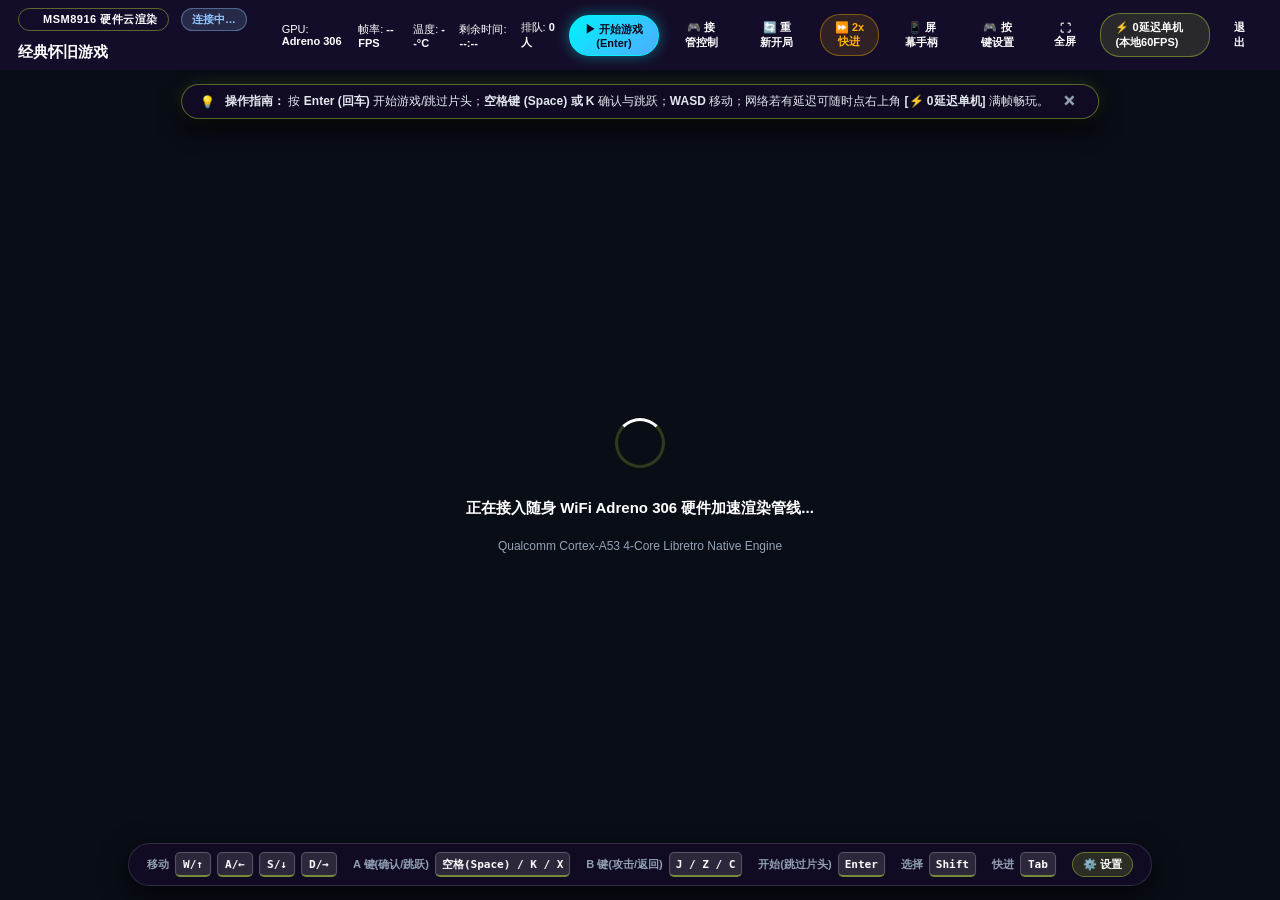
==== commit 617b9bc9: "feat(cloud-console): Safari WebKit layout fix, 4:4:4 lossless chroma, session takeover, and auto-dep" ====
--- a/public/cloud_player.html
+++ b/public/cloud_player.html
@@ -180,6 +180,47 @@
       box-shadow: 0 0 14px rgba(255, 180, 0, 0.4);
     }
 
+    .btn-start-game {
+      padding: 6px 14px;
+      background: linear-gradient(135deg, #00f2fe, #4facfe);
+      border: 1px solid #00f2fe;
+      border-radius: 20px;
+      color: #0d061e;
+      font-size: 11px;
+      font-weight: 800;
+      cursor: pointer;
+      display: inline-flex;
+      align-items: center;
+      gap: 5px;
+      box-shadow: 0 0 14px rgba(0, 242, 254, 0.4);
+      transition: all 0.2s ease;
+    }
+    .btn-start-game:hover {
+      filter: brightness(1.15);
+      transform: scale(1.05);
+      box-shadow: 0 0 20px rgba(0, 242, 254, 0.7);
+    }
+
+    .btn-reset-slot {
+      padding: 6px 14px;
+      background: linear-gradient(135deg, #ff007f, #7928ca);
+      border: 1px solid #ff007f;
+      border-radius: 20px;
+      color: #fff;
+      font-size: 11px;
+      font-weight: 800;
+      cursor: pointer;
+      display: inline-flex;
+      align-items: center;
+      gap: 5px;
+      box-shadow: 0 0 14px rgba(255, 0, 127, 0.4);
+      transition: all 0.2s ease;
+    }
+    .btn-reset-slot:hover {
+      filter: brightness(1.2);
+      transform: scale(1.04);
+    }
+
     .btn-fast-wasm {
       padding: 6px 14px;
       background: rgba(198, 240, 58, 0.12);
@@ -223,28 +264,44 @@
       width: 100%;
       height: 100%;
       min-height: 0;
-      display: flex;
-      justify-content: center;
-      align-items: center;
       position: relative;
       background: #000;
       overflow: hidden;
-    }
-
-    .cloud-img {
-      width: 100%;
+      display: flex;
+      justify-content: center;
+      align-items: center;
+    }
+
+    .screen-viewport {
+      position: absolute;
+      top: 50%;
+      left: 50%;
+      transform: translate(-50%, -50%);
+      width: auto;
       height: 100%;
       max-width: 100%;
       max-height: 100%;
-      object-fit: contain;
+      aspect-ratio: 4 / 3;
+      display: flex;
+      justify-content: center;
+      align-items: center;
+      margin: 0;
+      padding: 0;
+    }
+
+    .cloud-canvas, .cloud-img {
+      width: 100%;
+      height: 100%;
+      display: block;
+      image-rendering: -webkit-optimize-contrast;
+      image-rendering: -moz-crisp-edges;
       image-rendering: pixelated;
       image-rendering: crisp-edges;
       box-shadow: 0 0 45px rgba(0, 0, 0, 0.9), 0 0 25px rgba(198, 240, 58, 0.12);
       cursor: pointer;
-      transition: transform 0.2s;
-    }
-
-    .cloud-img.scale-cover {
+    }
+
+    .cloud-canvas.scale-cover, .cloud-img.scale-cover {
       object-fit: cover !important;
     }
 
@@ -957,11 +1014,14 @@
       </div>
 
       <div class="cloud-actions">
+        <button class="btn-start-game" id="btnStartGame" onclick="triggerStartButton()" title="开始游戏 / 跳过开场动画 (回车键)">▶ 开始游戏 (Enter)</button>
+        <button class="btn-ctrl-settings" id="btnTakeover" onclick="takeoverSession()" title="如果你在另一个浏览器打开了此游戏，点击立即接管游戏控制权！">🎮 接管控制</button>
+        <button class="btn-ctrl-settings" id="btnRestartGame" onclick="restartCloudGame()" title="重新开始当前游戏 (从第一关开始)">🔄 重新开局</button>
         <button class="btn-fast-forward" id="btnFastForward" onclick="toggleFastForward()" title="云端 2x 速度快进 (快捷键: 按住或点按 Tab)">⏩ 2x 快进</button>
         <button class="btn-ctrl-settings" id="btnToggleTouch" onclick="toggleVirtualTouchpadQuick()" title="切换屏幕虚拟手柄 (鼠标/触控点击)">📱 屏幕手柄</button>
         <button class="btn-ctrl-settings" id="btnControls" onclick="openControlModal()" title="按键说明与自定义控制设置">🎮 按键设置</button>
         <button class="btn-fullscreen" id="btnFullscreen" onclick="toggleFullscreen()" title="全屏沉浸畅玩">⛶ 全屏</button>
-        <a href="#" class="btn-fast-wasm" id="btnFastWasm" title="免排队直接在客户端以 WebAssembly 畅玩">⚡ 免排队玩单机</a>
+        <a href="#" class="btn-fast-wasm" id="btnFastWasm" title="网络若有延迟，可一键切换为客户端本地渲染，满帧60FPS且绝对0延迟！">⚡ 0延迟单机(本地60FPS)</a>
         <a href="/" class="btn-exit" id="btnExit">退出</a>
       </div>
     </header>
@@ -978,7 +1038,7 @@
       <!-- Gameplay Tip Banner -->
       <div class="gameplay-tip-banner" id="gameplayTipBanner">
         <span>💡</span>
-        <span><b>快速开始：</b> 按键盘 <b>Enter (回车)</b> 开始游戏/跳过片头；<b>空格键 (Space) 或 K</b> 为确认与跳跃；<b>WASD</b> 控制移动。</span>
+        <span><b>操作指南：</b> 按 <b>Enter (回车)</b> 开始游戏/跳过片头；<b>空格键 (Space) 或 K</b> 确认与跳跃；<b>WASD</b> 移动；网络若有延迟可随时点右上角 <b>[⚡ 0延迟单机]</b> 满帧畅玩。</span>
         <button class="tip-close-btn" onclick="document.getElementById('gameplayTipBanner').style.display='none'">✕</button>
       </div>
 
@@ -992,7 +1052,7 @@
 
       <!-- IME Alert Pop -->
       <div class="ime-alert hidden" id="imeAlert">
-        ⚠️ 检测到中文输入法！请按键盘 <b>Shift</b> 键切换为<b>英文输入状态</b>方可控制！
+        ⚠️ 检测到中文输入法！请按键盘 <b>Caps Lock</b> (Mac) 或 <b>Shift</b> (Windows) 切换为英文方可控制！
       </div>
 
       <!-- Queue Floating Dock for Waiters -->
@@ -1005,12 +1065,17 @@
           <div class="queue-sub" id="queueSubText">您正在实时观战，也可随时免排队直接玩单机版</div>
         </div>
         <div class="queue-actions">
-          <a href="#" class="btn-switch-wasm" id="btnSwitchWasm">⚡ 免排队立即玩 (WASM)</a>
+          <button class="btn-reset-slot" id="btnTakeoverDock" onclick="takeoverSession()" style="background: rgba(0, 242, 254, 0.2); border-color: #00f2fe; color: #00f2fe;" title="从其他浏览器接管当前运行中游戏的操控权">🎮 立即接管控制</button>
+          <button class="btn-reset-slot" id="btnForceResetSlot" onclick="forceResetSlots()" title="清除可能卡住的会话，立即抢占卡位开玩">⚡ 强制重置开玩</button>
+          <a href="#" class="btn-switch-wasm" id="btnSwitchWasm">⚡ 切换0延迟单机 (本地60FPS)</a>
         </div>
       </div>
 
-      <!-- Live MJPEG Stream -->
-      <img id="cloudScreen" class="cloud-img" alt="MSM8916 Cloud Stream" style="display: none;" ondblclick="toggleFullscreen()" title="双击可进入/退出全屏">
+      <!-- Live Hardware Stream Display (Safari WebKit Pixel-Perfect Centered Viewport) -->
+      <div class="screen-viewport" id="screenViewport">
+        <canvas id="cloudCanvas" class="cloud-canvas" tabindex="0" ondblclick="toggleFullscreen()" title="点击聚焦键盘，双击全屏"></canvas>
+        <img id="cloudScreen" class="cloud-canvas" alt="MSM8916 Cloud Stream" style="display: none;" ondblclick="toggleFullscreen()" title="双击可进入/退出全屏">
+      </div>
 
       <!-- Desktop Bottom Quick-Key Guide Bar -->
       <div class="desktop-control-bar" id="desktopControlBar">
@@ -1131,10 +1196,10 @@
     const title = params.get('title') || '经典怀旧游戏';
 
     // Session & Player Identity
-    let sessionId = sessionStorage.getItem('retro_session_id');
+    let sessionId = localStorage.getItem('retro_session_id');
     if (!sessionId) {
       sessionId = 'usr_' + Math.random().toString(36).substring(2, 8);
-      sessionStorage.setItem('retro_session_id', sessionId);
+      localStorage.setItem('retro_session_id', sessionId);
     }
     const playerName = localStorage.getItem('retro_player_name') || ('玩家 #' + sessionId.slice(-4).toUpperCase());
 
@@ -1146,7 +1211,9 @@
     document.getElementById('gameTitle').textContent = title;
     document.title = `${title} | RetroStick 硬件渲染云游戏`;
 
+    const cloudCanvas = document.getElementById('cloudCanvas');
     const cloudImg = document.getElementById('cloudScreen');
+    const canvasCtx = cloudCanvas ? cloudCanvas.getContext('2d') : null;
     const overlay = document.getElementById('connectingOverlay');
     const touchControls = document.getElementById('touchControls');
     const roleBadge = document.getElementById('roleBadge');
@@ -1157,6 +1224,143 @@
     const turnAlert = document.getElementById('turnAlert');
     const hudTimeLeft = document.getElementById('hudTimeLeft');
     const hudQueueLen = document.getElementById('hudQueueLen');
+
+    let streamAbortController = null;
+    let lastBlobUrl = null;
+
+    function connectStream() {
+      if (streamAbortController) {
+        try { streamAbortController.abort(); } catch(e) {}
+      }
+      streamAbortController = new AbortController();
+
+      // Ensure overlay is dismissed automatically once stream is requested
+      setTimeout(() => {
+        if (overlay && !overlay.classList.contains('hidden')) {
+          overlay.classList.add('hidden');
+        }
+      }, 1500);
+
+      startStreamConsumer(streamAbortController.signal);
+    }
+
+    async function startStreamConsumer(abortSignal) {
+      const streamUrl = `/api/cloud/stream?session_id=${encodeURIComponent(sessionId)}&t=${Date.now()}`;
+      try {
+        const res = await fetch(streamUrl, {
+          signal: abortSignal,
+          headers: { 'Accept': 'multipart/x-mixed-replace, image/jpeg, */*' }
+        });
+
+        if (!res.ok) {
+          throw new Error('Stream status ' + res.status);
+        }
+
+        const reader = res.body.getReader();
+        let buffer = new Uint8Array(0);
+        let frameCount = 0;
+        let isDecoding = false;
+        let pendingFrameBytes = null;
+
+        function renderLatestFrame() {
+          if (isDecoding || !pendingFrameBytes) return;
+          const frameBytes = pendingFrameBytes;
+          pendingFrameBytes = null;
+          isDecoding = true;
+
+          const blob = new Blob([frameBytes], { type: 'image/jpeg' });
+          if (window.createImageBitmap && cloudCanvas) {
+            createImageBitmap(blob).then(bitmap => {
+              if (cloudCanvas.width !== bitmap.width || cloudCanvas.height !== bitmap.height) {
+                cloudCanvas.width = bitmap.width;
+                cloudCanvas.height = bitmap.height;
+                const vp = document.getElementById('screenViewport');
+                if (vp) vp.style.aspectRatio = `${bitmap.width} / ${bitmap.height}`;
+              }
+              canvasCtx.imageSmoothingEnabled = false;
+              if ('webkitImageSmoothingEnabled' in canvasCtx) canvasCtx.webkitImageSmoothingEnabled = false;
+              if ('mozImageSmoothingEnabled' in canvasCtx) canvasCtx.mozImageSmoothingEnabled = false;
+              if ('msImageSmoothingEnabled' in canvasCtx) canvasCtx.msImageSmoothingEnabled = false;
+              canvasCtx.drawImage(bitmap, 0, 0);
+              bitmap.close();
+              isDecoding = false;
+              if (pendingFrameBytes) renderLatestFrame();
+            }).catch(() => {
+              isDecoding = false;
+              if (pendingFrameBytes) renderLatestFrame();
+            });
+          } else if (cloudImg) {
+            const url = URL.createObjectURL(blob);
+            cloudImg.src = url;
+            cloudImg.style.display = 'block';
+            if (cloudCanvas) cloudCanvas.style.display = 'none';
+            if (lastBlobUrl) URL.revokeObjectURL(lastBlobUrl);
+            lastBlobUrl = url;
+            isDecoding = false;
+            if (pendingFrameBytes) renderLatestFrame();
+          } else {
+            isDecoding = false;
+          }
+        }
+
+        while (true) {
+          const { done, value } = await reader.read();
+          if (done) break;
+
+          const newBuf = new Uint8Array(buffer.length + value.length);
+          newBuf.set(buffer);
+          newBuf.set(value, buffer.length);
+          buffer = newBuf;
+
+          let latestFrameInChunk = null;
+          while (true) {
+            let soi = -1;
+            for (let i = 0; i < buffer.length - 1; i++) {
+              if (buffer[i] === 0xFF && buffer[i+1] === 0xD8) {
+                soi = i;
+                break;
+              }
+            }
+            if (soi === -1) {
+              if (buffer.length > 16384) buffer = buffer.subarray(buffer.length - 2048);
+              break;
+            }
+
+            let eoi = -1;
+            for (let i = soi + 2; i < buffer.length - 1; i++) {
+              if (buffer[i] === 0xFF && buffer[i+1] === 0xD9) {
+                eoi = i + 2;
+                break;
+              }
+            }
+            if (eoi === -1) break;
+
+            latestFrameInChunk = buffer.subarray(soi, eoi);
+            buffer = buffer.subarray(eoi);
+
+            frameCount++;
+            if (frameCount === 1 && overlay) {
+              overlay.classList.add('hidden');
+            }
+          }
+
+          if (latestFrameInChunk) {
+            pendingFrameBytes = latestFrameInChunk;
+            renderLatestFrame();
+          }
+        }
+      } catch (err) {
+        if (err.name === 'AbortError') return;
+        console.warn('[StreamConsumer] Stream interrupted, retrying in 1.2s...', err);
+        if (cloudImg) {
+          cloudImg.src = `/api/cloud/stream?session_id=${encodeURIComponent(sessionId)}&t=${Date.now()}`;
+          cloudImg.style.display = 'block';
+        }
+        setTimeout(() => {
+          if (!abortSignal.aborted) startStreamConsumer(abortSignal);
+        }, 1200);
+      }
+    }
 
     let currentRole = 'unknown';
     let localSecondsLeft = 0;
@@ -1184,21 +1388,16 @@
         });
         const data = await res.json();
         
-        // Connect stream
-        cloudImg.src = `/api/cloud/stream?session_id=${encodeURIComponent(sessionId)}&t=${Date.now()}`;
-        cloudImg.style.display = 'block';
-        cloudImg.onload = () => {
-          overlay.classList.add('hidden');
-        };
-        cloudImg.onerror = () => {
-          console.warn('[CloudPlayer] Stream interrupted or waiting for frame, retrying in 1.2s...');
-          setTimeout(() => {
-            cloudImg.src = `/api/cloud/stream?session_id=${encodeURIComponent(sessionId)}&t=${Date.now()}`;
-          }, 1200);
-        };
+        // Connect stream via robust universal consumer
+        connectStream();
 
         if (data.queue) {
           updateQueueState(data.queue);
+          if (data.queue.role !== "player" && (!data.queue.active_players || data.queue.active_players.length === 0)) {
+            console.log("[Queue] Empty/stale zombie slot, auto-resetting...");
+            await fetch("/api/cloud/reset", { method: "POST" });
+            return startCloudSession();
+          }
         }
       } catch (err) {
         alert('无法连接到随身 WiFi 云端引擎: ' + err.message);
@@ -1221,6 +1420,10 @@
         roleBadge.textContent = '🎮 独占操控中';
         touchControls.classList.remove('controls-locked');
         queueDock.classList.add('hidden');
+        if (!hasScheduledAutoStart) {
+          hasScheduledAutoStart = true;
+          scheduleAutoStart();
+        }
 
         if (q.is_unlimited || queueCount === 0) {
           hudTimeLeft.innerHTML = '<span style="color:#c6f03a; font-weight:800;">🟢 无限畅玩</span> <span style="font-size:10px; color:#94a3b8; font-weight:normal;">(无排队)</span>';
@@ -1230,7 +1433,7 @@
 
         // Turn promotion alert & switch stream
         if (prevRole === 'queued' || prevRole === 'spectator') {
-          cloudImg.src = `/api/cloud/stream?session_id=${encodeURIComponent(sessionId)}&t=${Date.now()}`;
+          connectStream();
           showTurnAlert();
         }
       } else if (currentRole === 'queued') {
@@ -1331,6 +1534,29 @@
       'FASTFORWARD': '⏩ 加速'
     };
 
+    let inputSeq = 0;
+    let heldKeysTimer = null;
+
+    function sendInputPayload(btn, state) {
+      if (currentRole !== 'player') return;
+      const activeList = Array.from(activeButtons);
+      renderActiveKeys(activeList);
+
+      const seq = ++inputSeq;
+      fetch('/api/cloud/input', {
+        method: 'POST',
+        headers: {'Content-Type': 'application/json'},
+        keepalive: true,
+        body: JSON.stringify({
+          seq: seq,
+          btn: btn,
+          state: state,
+          active: activeList,
+          session_id: sessionId
+        })
+      }).catch(() => {});
+    }
+
     function sendInput(btn, state) {
       if (currentRole !== 'player') return;
       if (state) {
@@ -1338,21 +1564,149 @@
       } else {
         activeButtons.delete(btn);
       }
-      
-      const activeList = Array.from(activeButtons);
-      renderActiveKeys(activeList);
-
-      fetch('/api/cloud/input', {
-        method: 'POST',
-        headers: {'Content-Type': 'application/json'},
-        keepalive: true,
-        body: JSON.stringify({
-          btn: btn,
-          state: state,
-          active: activeList,
-          session_id: sessionId
-        })
-      }).catch(() => {});
+      sendInputPayload(btn, state);
+
+      if (activeButtons.size > 0) {
+        if (!heldKeysTimer) {
+          heldKeysTimer = setInterval(() => {
+            if (activeButtons.size > 0) {
+              const anyBtn = activeButtons.values().next().value;
+              sendInputPayload(anyBtn, 1);
+            } else {
+              clearInterval(heldKeysTimer);
+              heldKeysTimer = null;
+            }
+          }, 70);
+        }
+      } else {
+        if (heldKeysTimer) {
+          clearInterval(heldKeysTimer);
+          heldKeysTimer = null;
+        }
+        // Rapid release redundancy packet to ensure no sticking under packet loss
+        setTimeout(() => {
+          if (activeButtons.size === 0) {
+            sendInputPayload(btn, 0);
+          }
+        }, 35);
+      }
+    }
+
+    let hasScheduledAutoStart = false;
+    let gameStarted = false;
+
+    function scheduleAutoStart() {
+      setTimeout(() => {
+        gameStarted = true;
+        const btn = document.getElementById('btnStartGame');
+        if (btn) btn.innerHTML = '⏸️ 暂停/继续 (Enter)';
+        const tip = document.getElementById("gameplayTipBanner");
+        if (tip) {
+          tip.innerHTML = "<span>🎮</span> <span><b>游戏进行中！</b> 使用键盘 <b>WASD</b> 移动，<b>空格 (Space) 或 K</b> 跳跃，<b>J</b> 加速跑。</span>";
+        }
+      }, 3000);
+    }
+
+    async function restartCloudGame() {
+      const btn = document.getElementById('btnRestartGame');
+      if (btn) btn.textContent = '⏳ 重启中...';
+      try {
+        await fetch('/api/cloud/start', {
+          method: 'POST',
+          headers: {'Content-Type': 'application/json'},
+          body: JSON.stringify({
+            rel_path: relPath,
+            system: system,
+            title: title,
+            session_id: sessionId,
+            player_name: playerName,
+            force_restart: true
+          })
+        });
+        setTimeout(() => {
+          if (btn) btn.textContent = '🔄 重新开局';
+          const startBtn = document.getElementById('btnStartGame');
+          if (startBtn) startBtn.innerHTML = '▶ 开始游戏 (Enter)';
+          gameStarted = false;
+          connectStream();
+          const tip = document.getElementById("gameplayTipBanner");
+          if (tip) {
+            tip.innerHTML = "<span>🎮</span> <span><b>游戏已重启！</b> 正在载入第一关，使用键盘 <b>WASD</b> 移动，<b>空格 (Space) 或 K</b> 跳跃，<b>J</b> 加速跑。</span>";
+          }
+          scheduleAutoStart();
+        }, 500);
+      } catch (e) {
+        if (btn) btn.textContent = '🔄 重新开局';
+      }
+    }
+
+    async function takeoverSession() {
+      const btn = document.getElementById('btnTakeover');
+      if (btn) btn.textContent = '⏳ 接管中...';
+      try {
+        const res = await fetch('/api/cloud/takeover', {
+          method: 'POST',
+          headers: {'Content-Type': 'application/json'},
+          body: JSON.stringify({
+            session_id: sessionId,
+            player_name: playerName
+          })
+        });
+        const data = await res.json();
+        if (data.status === 'ok') {
+          currentRole = 'player';
+          if (roleBadge) {
+            roleBadge.className = 'badge-role badge-player';
+            roleBadge.textContent = '🎮 独占操控中';
+          }
+          if (touchControls) touchControls.classList.remove('controls-locked');
+          if (queueDock) queueDock.classList.add('hidden');
+          connectStream();
+          if (btn) btn.textContent = '✅ 已接管';
+          setTimeout(() => { if (btn) btn.textContent = '🎮 接管控制'; }, 2000);
+          if (cloudCanvas) cloudCanvas.focus();
+        } else {
+          alert('接管失败: ' + (data.message || '无运行中的游戏'));
+          if (btn) btn.textContent = '🎮 接管控制';
+        }
+      } catch (e) {
+        if (btn) btn.textContent = '🎮 接管控制';
+      }
+    }
+
+    function triggerStartButton() {
+      if (currentRole !== 'player') {
+        forceResetSlots();
+        return;
+      }
+      const btn = document.getElementById('btnStartGame');
+      if (btn) {
+        btn.style.transform = 'scale(0.92)';
+        btn.style.filter = 'brightness(1.4)';
+        setTimeout(() => {
+          btn.style.transform = '';
+          btn.style.filter = '';
+        }, 300);
+      }
+      sendInput('START', 1);
+      setTimeout(() => {
+        sendInput('START', 0);
+        if (cloudCanvas) cloudCanvas.focus();
+      }, 300);
+    }
+
+    async function forceResetSlots() {
+      const btn = document.getElementById('btnForceResetSlot');
+      if (btn) btn.textContent = '⏳ 正在重置...';
+      try {
+        await fetch('/api/cloud/reset', { method: 'POST' });
+        setTimeout(() => {
+          if (btn) btn.textContent = '⚡ 强制占位立即玩';
+          startCloudSession();
+        }, 500);
+      } catch (e) {
+        alert('重置卡位失败: ' + e.message);
+      }
     }
 
     function renderActiveKeys(activeList) {
@@ -1545,14 +1899,8 @@
       }, 4000);
     }
 
-    // Global Key Listener
+    // Global Key Listener with Capture Phase so browser/IME cannot swallow keys
     window.addEventListener('keydown', (e) => {
-      // IME composition detection
-      if (e.isComposing || e.keyCode === 229 || e.key === 'Process') {
-        showImeAlert();
-        return;
-      }
-
       // If modal is actively listening to assign a key
       if (activeListenBtn) {
         e.preventDefault();
@@ -1584,19 +1932,38 @@
       }
 
       // Shortcut: F or F11 for fullscreen
-      if ((e.code === 'KeyF' && document.activeElement.tagName !== 'INPUT') || e.code === 'F11') {
+      if ((e.code === 'KeyF' && document.activeElement?.tagName !== 'INPUT') || e.code === 'F11') {
         if (e.code === 'F11') e.preventDefault();
         toggleFullscreen();
         return;
       }
 
-      if (currentRole !== 'player') return;
+      // 1. Resolve game button via physical code or key
       const btn = getMappedButton(e);
+
+      // If user presses game buttons, prevent default immediately so browser/IME cannot intercept
       if (btn) {
         e.preventDefault();
-        sendInput(btn, 1);
-      }
-    });
+        e.stopPropagation();
+      }
+
+      // 2. IME composition warning
+      if (e.isComposing || e.keyCode === 229 || e.key === 'Process') {
+        showImeAlert();
+      }
+
+      if (currentRole !== 'player') return;
+
+      if (btn) {
+        if (btn === 'START' || btn === 'SELECT') {
+          // Momentary pulse only! Never get stuck in held state
+          sendInput(btn, 1);
+          setTimeout(() => sendInput(btn, 0), 120);
+        } else {
+          sendInput(btn, 1);
+        }
+      }
+    }, { capture: true });
 
     window.addEventListener('keyup', (e) => {
       if (activeListenBtn) return;
@@ -1605,13 +1972,70 @@
         toggleFastForward(false);
         return;
       }
-      if (currentRole !== 'player') return;
       const btn = getMappedButton(e);
       if (btn) {
         e.preventDefault();
-        sendInput(btn, 0);
+        e.stopPropagation();
+        if (currentRole === 'player') {
+          sendInput(btn, 0);
+        }
+      }
+    }, { capture: true });
+
+    // Safety clear all held keys on window blur or tab switch
+    window.addEventListener('blur', () => {
+      if (activeButtons.size > 0) {
+        activeButtons.clear();
+        renderActiveKeys([]);
+        fetch('/api/cloud/input', {
+          method: 'POST',
+          headers: {'Content-Type': 'application/json'},
+          keepalive: true,
+          body: JSON.stringify({
+            btn: 'ALL',
+            state: 0,
+            active: [],
+            session_id: sessionId
+          })
+        }).catch(() => {});
       }
     });
+
+    document.addEventListener('visibilitychange', () => {
+      if (document.hidden && activeButtons.size > 0) {
+        activeButtons.clear();
+        renderActiveKeys([]);
+      }
+    });
+
+    // Make bottom quick bar badges interactive clickable buttons
+    function initDesktopBarClicks() {
+      document.querySelectorAll('[data-hud-btn]').forEach(el => {
+        const btn = el.dataset.hudBtn;
+        el.style.cursor = 'pointer';
+        el.style.userSelect = 'none';
+        el.title = '点击直接发送 ' + (BTN_SHORT_NAMES[btn] || btn);
+        el.addEventListener('pointerdown', (e) => {
+          e.preventDefault();
+          try { el.setPointerCapture(e.pointerId); } catch (_) {}
+          if (btn === 'FASTFORWARD') {
+            toggleFastForward();
+          } else {
+            sendInput(btn, 1);
+          }
+        });
+        const handleUp = (e) => {
+          e.preventDefault();
+          try { el.releasePointerCapture(e.pointerId); } catch (_) {}
+          if (btn !== 'FASTFORWARD') {
+            sendInput(btn, 0);
+          }
+        };
+        el.addEventListener('pointerup', handleUp);
+        el.addEventListener('pointercancel', handleUp);
+        el.addEventListener('pointerleave', handleUp);
+      });
+    }
 
     // Window blur safety - auto-release all held keys!
     window.addEventListener('blur', () => {
@@ -1633,8 +2057,13 @@
     });
 
     document.addEventListener('click', () => {
-      window.focus();
+      if (cloudCanvas) cloudCanvas.focus();
     });
+    if (cloudCanvas) {
+      cloudCanvas.addEventListener('pointerdown', () => {
+        cloudCanvas.focus();
+      });
+    }
 
     let isFastForwardActive = false;
     function toggleFastForward(force) {
@@ -1660,11 +2089,11 @@
     }
 
     function changeScaleMode(mode) {
-      if (mode === 'cover') {
-        cloudImg.classList.add('scale-cover');
-      } else {
-        cloudImg.classList.remove('scale-cover');
-      }
+      const targets = [cloudCanvas, cloudImg].filter(Boolean);
+      targets.forEach(el => {
+        if (mode === 'cover') el.classList.add('scale-cover');
+        else el.classList.remove('scale-cover');
+      });
       localStorage.setItem('retro_scale_mode', mode);
     }
 
@@ -1706,11 +2135,13 @@
       const btn = el.dataset.btn;
       const handlePress = (e) => {
         e.preventDefault();
+        try { el.setPointerCapture(e.pointerId); } catch (_) {}
         sendInput(btn, 1);
         el.classList.add('pressed');
       };
       const handleRelease = (e) => {
         e.preventDefault();
+        try { el.releasePointerCapture(e.pointerId); } catch (_) {}
         sendInput(btn, 0);
         el.classList.remove('pressed');
       };
@@ -1829,6 +2260,7 @@
 
     // Initial setup from localStorage
     initKeyConfig();
+    initDesktopBarClicks();
     const savedScale = localStorage.getItem('retro_scale_mode');
     if (savedScale) {
       changeScaleMode(savedScale);
